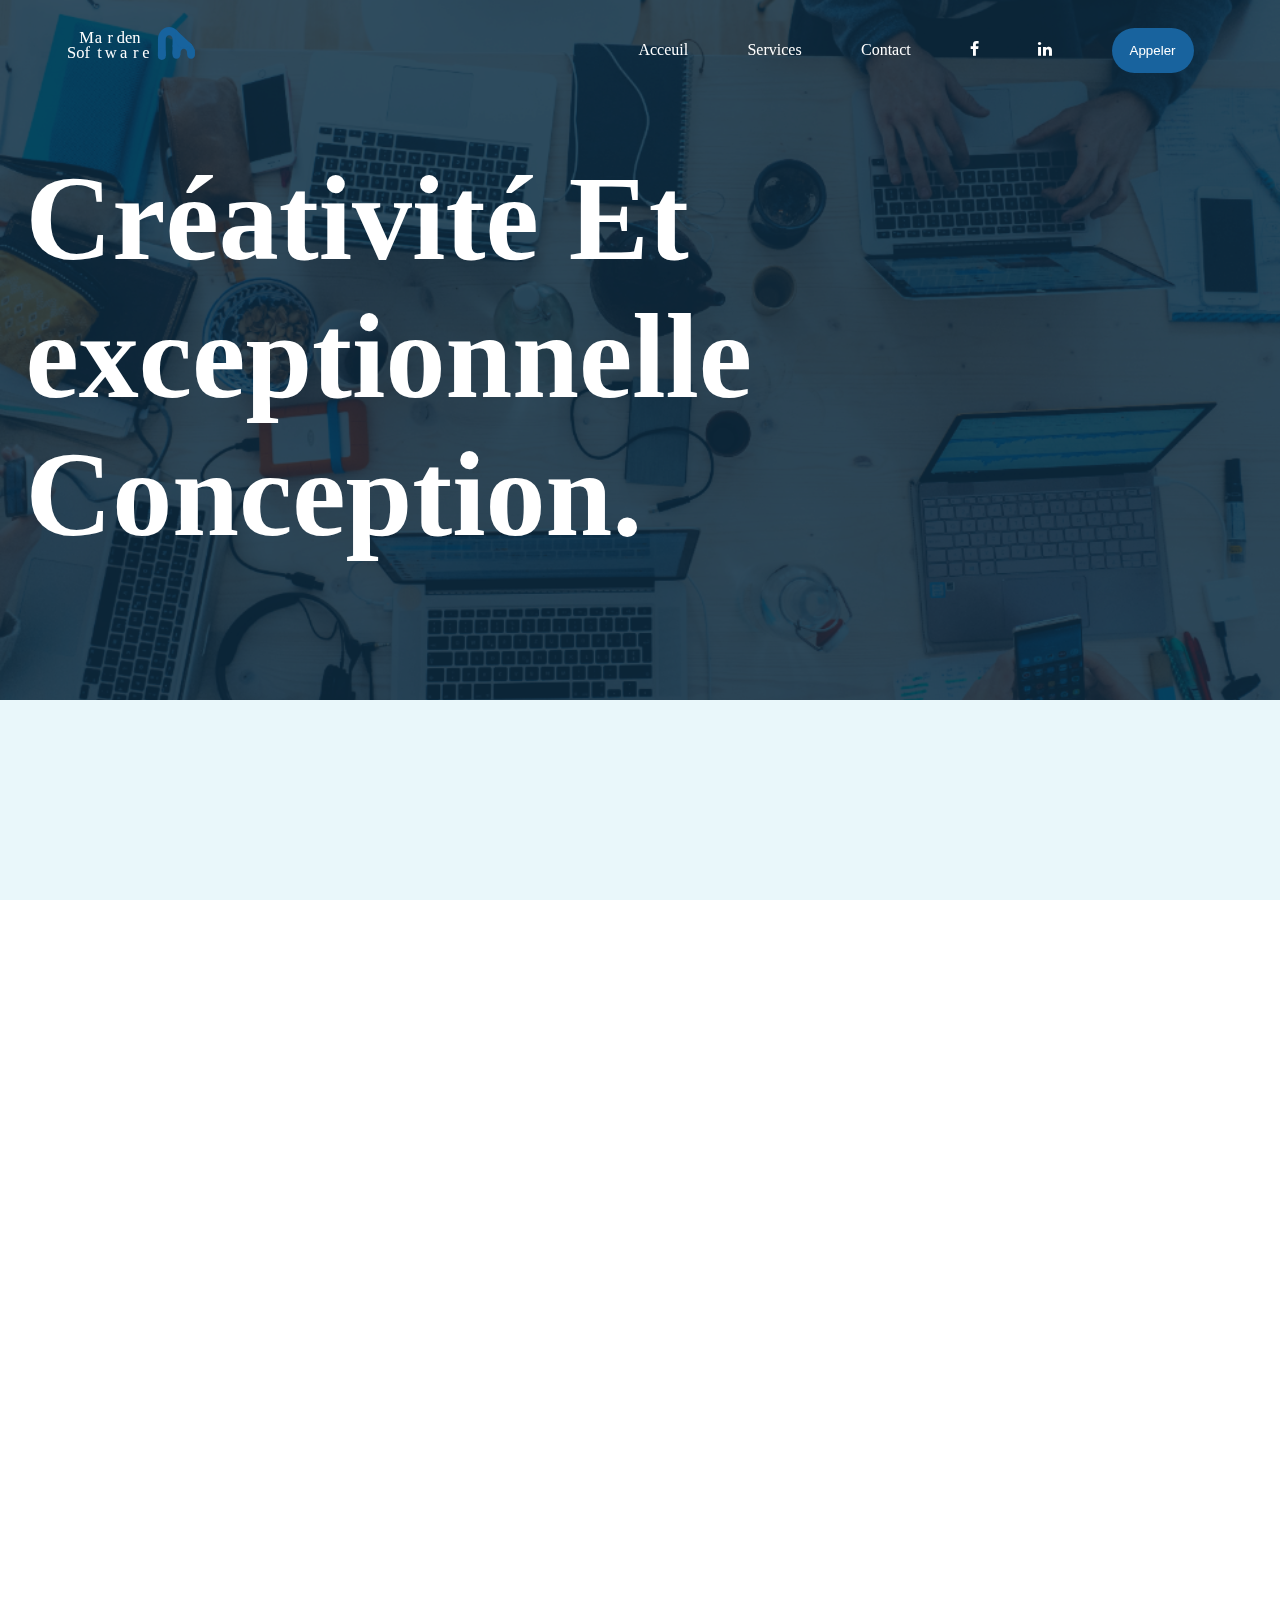
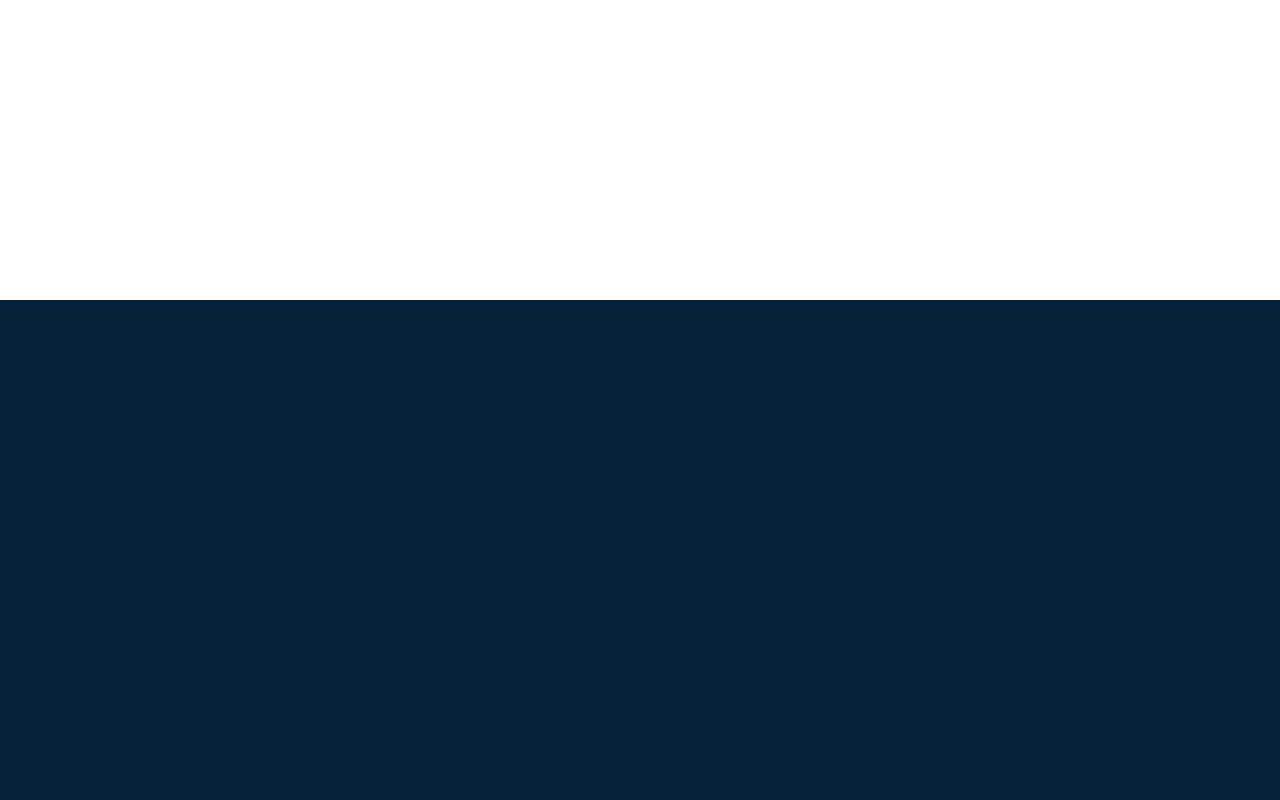
==== indenex.html @ ee51b4bf "Change page" ====
<!DOCTYPE html>
<html lang="en">
<head>
    <meta charset="UTF-8">
    <meta http-equiv="X-UA-Compatible" content="IE=edge">
    <meta name="viewport" content="width=device-width, initial-scale=1.0">
    <title>Marden Software</title>
    <link rel="stylesheet" href="css/style.css">
    <link rel="stylesheet" href="icomoon/style.css">
    <link rel="icon" href="images/MS LOGO_Plan de travail 1.png" type="image/text">
</head>
<body>
    <header class="head1">
        <div class="logoc">
            <img src="images/logo.svg" alt="">
        </div>
        <div class="elem">
            <ul class="elements">
               <li class=""><a class="" href="index.html">Acceuil</a></li>
               <li class=""><a class="" href="#service">Services</a></li>
               <li class=""><a class=""href="#contact">Contact</a></li>
               <li class=""><a class=""href="https://www.facebook.com/mardensoftware/"><i class="icon-facebook"></i></a></li>
               <li class=""><a class=""href="https://www.linkedin.com"><i class="icon-linkedin"></i></a></li>
               <button type="button" class="btn" onclick="modal2()">Appeler</button>
           </ul>
          
        </div>
      
    </header>
    <nav class="navi1">
       <img src="images/back.png" alt="">
       <div class="text1 cool">
           Créativité
           Et exceptionnelle
           Conception.</div>
       
    </nav>
    <div id="modal1">
        <div class="mod1">
            <i class="icon-close2" onclick="modal3()"></i>

        </div>
        <div class="mod2">
            <div class="mod21"> Appelez le +243 975 937 998 Pour plus d'infos.</div>
           
              
        </div>
           
    </div>
    <nav class="navi2" id="service">
        <div class="navi21 reveal">Services</div>
        <div class="navi22">
            <div class="navi221 reveal">
                <img src="images/sited.png" alt="">
                <div class="div1">Création des sites Web sur Mesure.</div>
                <a href="#"><div class="div2">Lire Plus..</div></a>

            </div>
            <div class="navi221 reveal">
                <img src="images/site.png" alt="">
                <div class="div1">Création des applications Android et iOS.</div>
                <a href="#"><div class="div2">Lire Plus..</div></a>
                
            </div>
            <div class="navi221 reveal">
                <img src="images/Poster_Billy.png" alt="">
                <div class="div1">Conception des Affiches, flyers et cartes de visite.</div>
                <a href="#"><div class="div2">Lire Plus..</div></a>
            </div>
            
            
        </div>
        <div class="navi22">
            <div class="navi221 reveal">
                <img src="images/mark.png" alt="">
                <div class="div1">Création des applications Desktop.</div>
                <a href="#"><div class="div2">Lire Plus..</div></a>
            </div>
            <div class="navi221 reveal">
                <img src="images/images (3).png" alt="">
                <div class="div1">Design UI/UX, interface utilisateurs.</div>
                <a href="#"><div class="div2">Lire Plus..</div></a>
                
            </div>
            <div class="navi221 reveal">
                <img src="images/images (7).jpeg" alt="">
                <div class="div1">Marketing Numerique.</div>
                <a href="#"><div class="div2">Lire Plus..</div></a>
            </div>
            
            
        </div>
      
      
      
        
     </nav>
     <nav class="navi3" id="contact">
         <div class="nav31 reveal">Contactez-nous</div>
         <div class="nav32">
             <div class="nav33">
                 <input type="email" placeholder="Mail" class="design1 reveal">
                 <textarea type="text" placeholder="Tapez votre message" class="design2 reveal"></textarea>
             </div>
             <div class="nav33">
            
            <div class="elem2">
                <ul class="elements2 reveal">
                   <li class=""><a class="" href="index.html">Acceuil</a></li>
                   <li class=""><a class="" href="#service">Services</a></li>
                   <li class=""><a class=""href="#contact">Contact</a></li>
                   <li class=""><a class=""href="https://www.facebook.com/mardensoftware/"><i class="icon-facebook"></i></a></li>
                   <li class=""><a class=""href="https://www.linkedin.com"><i class="icon-linkedin"></i></a></li>
                   <li class=""><i class="icon-phone2"></i>  +243 975 937 998</li>
                  
               </ul>
              
            </div>
          
             </div>
         </div>

     </nav>








    <script src="js/scp.js"></script>
    <script src="js/jquery.js"></script>
  
    <script src="js/bootstrap.js"></script>  
</body>
</html>
---- css/style.css ----
body{
    margin: 0;
    padding: 0;
    background-color: rgb(233, 247, 250);

}
input:focus 
{
    outline: none;
}
textarea:focus
{
 outline: none;
}
input::placeholder
{
    font-size: 20px;
    font-family: 'segoe ui';
    color: rgb(100, 98, 98);
}
textarea::placeholder
{
    font-size: 20px;
    font-family: 'segoe ui';
    color: rgb(100, 98, 98);
}
.head1
{
    position: fixed;
    width: 100%;
    height: 100px;
    background-color: transparent;
    z-index: 12;
    top:0;
    transition: all 0.3s;
    
    
  
}
.active
{
   
    position: fixed;
    width: 100%;
    height: 100px;
    background-color: rgb(22, 20, 20) !important;
    z-index: 12;
    top:0;
    transition: all 0.3s;
    
  
   
    
  
}
a{
    text-decoration: none;
    color: white;
    font-family: 'segoe UI';
}
li{
    text-decoration: none;
    list-style: none;
    color: white;
}
.logoc
{
    position: absolute;
    width: 20%;
    height: 100%;
    display: flex;
    justify-content: center;
    align-items: center;
}
.logoc img
{
    width: 50%;
    margin-left: 2%;
}
.elem
{
    position: absolute;
    width: 60%;
    right: 0;
    height: 100%;
    display: flex;
    align-items: center;
    justify-content: space-around;
    
    
}
.elem2
{
   
    width: 100%;
     height: 100%;
    display: flex;
    align-items: center;
  
   
    
    
}
.elements2
{
   
    width: 100%;
    height: 100%;
    display: flex;
    flex-direction: column;
    justify-content: space-between;
    align-items: center;
    font-size: 20px;
    font-weight: 200;
}


.elements
{
    position: absolute;
    width: 80%;
    height: 100px;
    display: flex;
    justify-content: space-around;
    align-items: center;
}

.btn {
    color: #fff;
    background-color: #18639e;
    border: none;
    padding: 15px 18px 15px 18px ;
    border-radius: 50px;
   
  }
  .btn:hover {
    color: #fff;
    background-color: #0b5ed7;
    border-color: #0a58ca;
    cursor: pointer;
  }
.navi1
{
  position: relative;
  z-index: 1;
  width: 100%;
  height: 700px;
  overflow: hidden;
  margin-top: 0;


}
.navi1 img
{
  width: 100%;
 
}
.navi1::before
{
    position: absolute;
    content: "";
    width: 100%;
    height: 100%;
    background-color: #04233a;
    opacity: 0.8;
}
.text1
{
    position: absolute;
    width: 100%;
    left: 2%;
    top: 150px;
    z-index: 10;
    font-size: 120px;
    color: white;
    font-family:'segoe UI';
    font-weight: 700;
   
}


.cool{
    transform: translateY(100px);
    opacity: 0;
}
.loadys
{
    transform: translateY(0);
    opacity: 1;
    transition: all 1s ease;
}

#modal1
{
    position: absolute;
    top:0;
    width: 100%;
    height: 100%;
    z-index: 15;
    background-color: #04233a;
    display: none;
    
}
.mod1
{
    position: relative;
    width: 100%;
    height: 80px;
    display: flex;
    align-items: center;
    flex-direction: row-reverse;
   
}
.mod1 i
{
    font-size: 50px;
    color: white;
    margin-right: 10%;
}
.mod2
{
    position: relative;
    width: 100%;
    height: 500px;
    display: flex;
    align-items: center;
    justify-content: center;
    font-size: 40px;
    font-family: 'segoe UI';
    font-weight: 600;
    color: white;
    flex-direction: column;
    text-align: justify;
    

   
}
.mod22
{
    padding: 10px;
    background-color: white;
    border-radius: 50px;
    display: flex;
    color: #04233a;
    font-size: 20px;
    align-items: center;
}
.navi2
{
  position: relative;
  z-index: 1;
  width: 100%;
  overflow: hidden;
  margin-top: 0;


}
.navi21
{
    position: relative;
    height: 200px;
    width: 100%;
    color: #04233a;
    display: flex;
    align-items: center;
    justify-content: center;
    font-family: 'segoe Ui';
    font-size: 60px;
    font-weight: 700;
    
}
.navi22
{
    position: relative;
    height: 500px;
    width: 100%;
    display: flex;
    align-items: center;
    justify-content: space-around;
    font-family: 'segoe Ui';
    font-size: 60px;
    font-weight: 700;
    background-color: white;
    
}
.navi221
{
    position: relative;
    height: 400px;
    width: 25%;
    display: flex;
    align-items: center;
    justify-content: center;
    font-family: 'segoe Ui';
    font-size: 60px;
    font-weight: 700;
    overflow-y: hidden;
   border-radius: 5px;
}
.navi221 img 
{
    width: 100%;
}
.navi221:before
{
    position: absolute;
    width: 100%;
    height: 100%;
    content: "";
   background: linear-gradient(180deg, rgba(14,14,82,0.1516981792717087) 58%, rgb(0, 0, 0) 100%);

}
.div1
{
    position: absolute;
    font-size: 25px;
    bottom: 10%;
    left: 2%;
    color: white;
}
.div2
{
    position: absolute;
    font-size: 15px;
    bottom: 5%;
    left: 2%;
    color: white;
    font-weight: 400;
    color: #5aa4dd;
}
.navi3
{
  position: relative;
  z-index: 100;
  width: 100%;
  height: 500px;
  overflow: hidden;
  background-color: #04233a;
 




}
.nav31
{
    width: 100%;
    height: 90px;
    font-weight: 700;
    display: flex;
    justify-content: center;
    align-items: center;
    font-size: 50px;
    font-family: 'segoe UI';
    color: white;

}
.nav32
{
    width: 100%;
    height: 400px;
    font-weight: 700;
    display: flex;
    justify-content: space-evenly;
    align-items: center;
    font-size: 50px;
    font-family: 'segoe UI';
    color: white;
   

}
.nav33
{
    width: 45%;
    height: 100%;
     display: flex;
    flex-direction: column;
    align-items: center;
    justify-content: space-around;    
}
.design1
{
    width: 100%;
    height: 50px;
    border-radius: 2px;
    border: none;
    background-color: #f4faff;
    font-size: 20px;
    font-family: 'segoe UI';
    color: rgb(43, 42, 42);
    padding: 5px;
}
.design2
{
    width: 100%;
    height: 270px;
    border-radius: 2px;
    border: none;
    background-color: #f4faff;
    font-size: 20px;
    font-family: 'segoe UI';
    color: rgb(43, 42, 42);
    padding: 5px;
}
.reveal
{
    position: relative;
    transform: translateY(120px);
    opacity: 0;
}
.active2
{
    position: relative;
    transform: translateY(0);
    opacity: 1;
    transition: all 1s ease;
}
---- icomoon/style.css ----
@font-face {
  font-family: 'icomoon';
  src:  url('fonts/icomoon.eot?10si43');
  src:  url('fonts/icomoon.eot?10si43#iefix') format('embedded-opentype'),
    url('fonts/icomoon.ttf?10si43') format('truetype'),
    url('fonts/icomoon.woff?10si43') format('woff'),
    url('fonts/icomoon.svg?10si43#icomoon') format('svg');
  font-weight: normal;
  font-style: normal;
}

[class^="icon-"], [class*=" icon-"] {
  /* use !important to prevent issues with browser extensions that change fonts */
  font-family: 'icomoon' !important;
  speak: none;
  font-style: normal;
  font-weight: normal;
  font-variant: normal;
  text-transform: none;
  line-height: 1;

  /* Better Font Rendering =========== */
  -webkit-font-smoothing: antialiased;
  -moz-osx-font-smoothing: grayscale;
}

.icon-asterisk:before {
  content: "\f069";
}
.icon-plus:before {
  content: "\f067";
}
.icon-question:before {
  content: "\f128";
}
.icon-minus:before {
  content: "\f068";
}
.icon-glass:before {
  content: "\f000";
}
.icon-music:before {
  content: "\f001";
}
.icon-search:before {
  content: "\f002";
}
.icon-envelope-o:before {
  content: "\f003";
}
.icon-heart:before {
  content: "\f004";
}
.icon-star:before {
  content: "\f005";
}
.icon-star-o:before {
  content: "\f006";
}
.icon-user:before {
  content: "\f007";
}
.icon-film:before {
  content: "\f008";
}
.icon-th-large:before {
  content: "\f009";
}
.icon-th:before {
  content: "\f00a";
}
.icon-th-list:before {
  content: "\f00b";
}
.icon-check:before {
  content: "\f00c";
}
.icon-close:before {
  content: "\f00d";
}
.icon-remove:before {
  content: "\f00d";
}
.icon-times:before {
  content: "\f00d";
}
.icon-search-plus:before {
  content: "\f00e";
}
.icon-search-minus:before {
  content: "\f010";
}
.icon-power-off:before {
  content: "\f011";
}
.icon-signal:before {
  content: "\f012";
}
.icon-cog:before {
  content: "\f013";
}
.icon-gear:before {
  content: "\f013";
}
.icon-trash-o:before {
  content: "\f014";
}
.icon-home:before {
  content: "\f015";
}
.icon-file-o:before {
  content: "\f016";
}
.icon-clock-o:before {
  content: "\f017";
}
.icon-road:before {
  content: "\f018";
}
.icon-download:before {
  content: "\f019";
}
.icon-arrow-circle-o-down:before {
  content: "\f01a";
}
.icon-arrow-circle-o-up:before {
  content: "\f01b";
}
.icon-inbox:before {
  content: "\f01c";
}
.icon-play-circle-o:before {
  content: "\f01d";
}
.icon-repeat:before {
  content: "\f01e";
}
.icon-rotate-right:before {
  content: "\f01e";
}
.icon-refresh:before {
  content: "\f021";
}
.icon-list-alt:before {
  content: "\f022";
}
.icon-lock:before {
  content: "\f023";
}
.icon-flag:before {
  content: "\f024";
}
.icon-headphones:before {
  content: "\f025";
}
.icon-volume-off:before {
  content: "\f026";
}
.icon-volume-down:before {
  content: "\f027";
}
.icon-volume-up:before {
  content: "\f028";
}
.icon-qrcode:before {
  content: "\f029";
}
.icon-barcode:before {
  content: "\f02a";
}
.icon-tag:before {
  content: "\f02b";
}
.icon-tags:before {
  content: "\f02c";
}
.icon-book:before {
  content: "\f02d";
}
.icon-bookmark:before {
  content: "\f02e";
}
.icon-print:before {
  content: "\f02f";
}
.icon-camera:before {
  content: "\f030";
}
.icon-font:before {
  content: "\f031";
}
.icon-bold:before {
  content: "\f032";
}
.icon-italic:before {
  content: "\f033";
}
.icon-text-height:before {
  content: "\f034";
}
.icon-text-width:before {
  content: "\f035";
}
.icon-align-left:before {
  content: "\f036";
}
.icon-align-center:before {
  content: "\f037";
}
.icon-align-right:before {
  content: "\f038";
}
.icon-align-justify:before {
  content: "\f039";
}
.icon-list:before {
  content: "\f03a";
}
.icon-dedent:before {
  content: "\f03b";
}
.icon-outdent:before {
  content: "\f03b";
}
.icon-indent:before {
  content: "\f03c";
}
.icon-video-camera:before {
  content: "\f03d";
}
.icon-image:before {
  content: "\f03e";
}
.icon-photo:before {
  content: "\f03e";
}
.icon-picture-o:before {
  content: "\f03e";
}
.icon-pencil:before {
  content: "\f040";
}
.icon-map-marker:before {
  content: "\f041";
}
.icon-adjust:before {
  content: "\f042";
}
.icon-tint:before {
  content: "\f043";
}
.icon-edit:before {
  content: "\f044";
}
.icon-pencil-square-o:before {
  content: "\f044";
}
.icon-share-square-o:before {
  content: "\f045";
}
.icon-check-square-o:before {
  content: "\f046";
}
.icon-arrows:before {
  content: "\f047";
}
.icon-step-backward:before {
  content: "\f048";
}
.icon-fast-backward:before {
  content: "\f049";
}
.icon-backward:before {
  content: "\f04a";
}
.icon-play:before {
  content: "\f04b";
}
.icon-pause:before {
  content: "\f04c";
}
.icon-stop:before {
  content: "\f04d";
}
.icon-forward:before {
  content: "\f04e";
}
.icon-fast-forward:before {
  content: "\f050";
}
.icon-step-forward:before {
  content: "\f051";
}
.icon-eject:before {
  content: "\f052";
}
.icon-chevron-left:before {
  content: "\f053";
}
.icon-chevron-right:before {
  content: "\f054";
}
.icon-plus-circle:before {
  content: "\f055";
}
.icon-minus-circle:before {
  content: "\f056";
}
.icon-times-circle:before {
  content: "\f057";
}
.icon-check-circle:before {
  content: "\f058";
}
.icon-question-circle:before {
  content: "\f059";
}
.icon-info-circle:before {
  content: "\f05a";
}
.icon-crosshairs:before {
  content: "\f05b";
}
.icon-times-circle-o:before {
  content: "\f05c";
}
.icon-check-circle-o:before {
  content: "\f05d";
}
.icon-ban:before {
  content: "\f05e";
}
.icon-arrow-left:before {
  content: "\f060";
}
.icon-arrow-right:before {
  content: "\f061";
}
.icon-arrow-up:before {
  content: "\f062";
}
.icon-arrow-down:before {
  content: "\f063";
}
.icon-mail-forward:before {
  content: "\f064";
}
.icon-share:before {
  content: "\f064";
}
.icon-expand:before {
  content: "\f065";
}
.icon-compress:before {
  content: "\f066";
}
.icon-exclamation-circle:before {
  content: "\f06a";
}
.icon-gift:before {
  content: "\f06b";
}
.icon-leaf:before {
  content: "\f06c";
}
.icon-fire:before {
  content: "\f06d";
}
.icon-eye:before {
  content: "\f06e";
}
.icon-eye-slash:before {
  content: "\f070";
}
.icon-exclamation-triangle:before {
  content: "\f071";
}
.icon-warning:before {
  content: "\f071";
}
.icon-plane:before {
  content: "\f072";
}
.icon-calendar:before {
  content: "\f073";
}
.icon-random:before {
  content: "\f074";
}
.icon-comment:before {
  content: "\f075";
}
.icon-magnet:before {
  content: "\f076";
}
.icon-chevron-up:before {
  content: "\f077";
}
.icon-chevron-down:before {
  content: "\f078";
}
.icon-retweet:before {
  content: "\f079";
}
.icon-shopping-cart:before {
  content: "\f07a";
}
.icon-folder:before {
  content: "\f07b";
}
.icon-folder-open:before {
  content: "\f07c";
}
.icon-arrows-v:before {
  content: "\f07d";
}
.icon-arrows-h:before {
  content: "\f07e";
}
.icon-bar-chart:before {
  content: "\f080";
}
.icon-bar-chart-o:before {
  content: "\f080";
}
.icon-twitter-square:before {
  content: "\f081";
}
.icon-facebook-square:before {
  content: "\f082";
}
.icon-camera-retro:before {
  content: "\f083";
}
.icon-key:before {
  content: "\f084";
}
.icon-cogs:before {
  content: "\f085";
}
.icon-gears:before {
  content: "\f085";
}
.icon-comments:before {
  content: "\f086";
}
.icon-thumbs-o-up:before {
  content: "\f087";
}
.icon-thumbs-o-down:before {
  content: "\f088";
}
.icon-star-half:before {
  content: "\f089";
}
.icon-heart-o:before {
  content: "\f08a";
}
.icon-sign-out:before {
  content: "\f08b";
}
.icon-linkedin-square:before {
  content: "\f08c";
}
.icon-thumb-tack:before {
  content: "\f08d";
}
.icon-external-link:before {
  content: "\f08e";
}
.icon-sign-in:before {
  content: "\f090";
}
.icon-trophy:before {
  content: "\f091";
}
.icon-github-square:before {
  content: "\f092";
}
.icon-upload:before {
  content: "\f093";
}
.icon-lemon-o:before {
  content: "\f094";
}
.icon-phone:before {
  content: "\f095";
}
.icon-square-o:before {
  content: "\f096";
}
.icon-bookmark-o:before {
  content: "\f097";
}
.icon-phone-square:before {
  content: "\f098";
}
.icon-twitter:before {
  content: "\f099";
}
.icon-facebook:before {
  content: "\f09a";
}
.icon-facebook-f:before {
  content: "\f09a";
}
.icon-github:before {
  content: "\f09b";
}
.icon-unlock:before {
  content: "\f09c";
}
.icon-credit-card:before {
  content: "\f09d";
}
.icon-feed:before {
  content: "\f09e";
}
.icon-rss:before {
  content: "\f09e";
}
.icon-hdd-o:before {
  content: "\f0a0";
}
.icon-bullhorn:before {
  content: "\f0a1";
}
.icon-bell-o:before {
  content: "\f0a2";
}
.icon-certificate:before {
  content: "\f0a3";
}
.icon-hand-o-right:before {
  content: "\f0a4";
}
.icon-hand-o-left:before {
  content: "\f0a5";
}
.icon-hand-o-up:before {
  content: "\f0a6";
}
.icon-hand-o-down:before {
  content: "\f0a7";
}
.icon-arrow-circle-left:before {
  content: "\f0a8";
}
.icon-arrow-circle-right:before {
  content: "\f0a9";
}
.icon-arrow-circle-up:before {
  content: "\f0aa";
}
.icon-arrow-circle-down:before {
  content: "\f0ab";
}
.icon-globe:before {
  content: "\f0ac";
}
.icon-wrench:before {
  content: "\f0ad";
}
.icon-tasks:before {
  content: "\f0ae";
}
.icon-filter:before {
  content: "\f0b0";
}
.icon-briefcase:before {
  content: "\f0b1";
}
.icon-arrows-alt:before {
  content: "\f0b2";
}
.icon-group:before {
  content: "\f0c0";
}
.icon-users:before {
  content: "\f0c0";
}
.icon-chain:before {
  content: "\f0c1";
}
.icon-link:before {
  content: "\f0c1";
}
.icon-cloud:before {
  content: "\f0c2";
}
.icon-flask:before {
  content: "\f0c3";
}
.icon-cut:before {
  content: "\f0c4";
}
.icon-scissors:before {
  content: "\f0c4";
}
.icon-copy:before {
  content: "\f0c5";
}
.icon-files-o:before {
  content: "\f0c5";
}
.icon-paperclip:before {
  content: "\f0c6";
}
.icon-floppy-o:before {
  content: "\f0c7";
}
.icon-save:before {
  content: "\f0c7";
}
.icon-square:before {
  content: "\f0c8";
}
.icon-bars:before {
  content: "\f0c9";
}
.icon-navicon:before {
  content: "\f0c9";
}
.icon-reorder:before {
  content: "\f0c9";
}
.icon-list-ul:before {
  content: "\f0ca";
}
.icon-list-ol:before {
  content: "\f0cb";
}
.icon-strikethrough:before {
  content: "\f0cc";
}
.icon-underline:before {
  content: "\f0cd";
}
.icon-table:before {
  content: "\f0ce";
}
.icon-magic:before {
  content: "\f0d0";
}
.icon-truck:before {
  content: "\f0d1";
}
.icon-pinterest:before {
  content: "\f0d2";
}
.icon-pinterest-square:before {
  content: "\f0d3";
}
.icon-google-plus-square:before {
  content: "\f0d4";
}
.icon-google-plus:before {
  content: "\f0d5";
}
.icon-money:before {
  content: "\f0d6";
}
.icon-caret-down:before {
  content: "\f0d7";
}
.icon-caret-up:before {
  content: "\f0d8";
}
.icon-caret-left:before {
  content: "\f0d9";
}
.icon-caret-right:before {
  content: "\f0da";
}
.icon-columns:before {
  content: "\f0db";
}
.icon-sort:before {
  content: "\f0dc";
}
.icon-unsorted:before {
  content: "\f0dc";
}
.icon-sort-desc:before {
  content: "\f0dd";
}
.icon-sort-down:before {
  content: "\f0dd";
}
.icon-sort-asc:before {
  content: "\f0de";
}
.icon-sort-up:before {
  content: "\f0de";
}
.icon-envelope:before {
  content: "\f0e0";
}
.icon-linkedin:before {
  content: "\f0e1";
}
.icon-rotate-left:before {
  content: "\f0e2";
}
.icon-undo:before {
  content: "\f0e2";
}
.icon-gavel:before {
  content: "\f0e3";
}
.icon-legal:before {
  content: "\f0e3";
}
.icon-dashboard:before {
  content: "\f0e4";
}
.icon-tachometer:before {
  content: "\f0e4";
}
.icon-comment-o:before {
  content: "\f0e5";
}
.icon-comments-o:before {
  content: "\f0e6";
}
.icon-bolt:before {
  content: "\f0e7";
}
.icon-flash:before {
  content: "\f0e7";
}
.icon-sitemap:before {
  content: "\f0e8";
}
.icon-umbrella:before {
  content: "\f0e9";
}
.icon-clipboard:before {
  content: "\f0ea";
}
.icon-paste:before {
  content: "\f0ea";
}
.icon-lightbulb-o:before {
  content: "\f0eb";
}
.icon-exchange:before {
  content: "\f0ec";
}
.icon-cloud-download:before {
  content: "\f0ed";
}
.icon-cloud-upload:before {
  content: "\f0ee";
}
.icon-user-md:before {
  content: "\f0f0";
}
.icon-stethoscope:before {
  content: "\f0f1";
}
.icon-suitcase:before {
  content: "\f0f2";
}
.icon-bell:before {
  content: "\f0f3";
}
.icon-coffee:before {
  content: "\f0f4";
}
.icon-cutlery:before {
  content: "\f0f5";
}
.icon-file-text-o:before {
  content: "\f0f6";
}
.icon-building-o:before {
  content: "\f0f7";
}
.icon-hospital-o:before {
  content: "\f0f8";
}
.icon-ambulance:before {
  content: "\f0f9";
}
.icon-medkit:before {
  content: "\f0fa";
}
.icon-fighter-jet:before {
  content: "\f0fb";
}
.icon-beer:before {
  content: "\f0fc";
}
.icon-h-square:before {
  content: "\f0fd";
}
.icon-plus-square:before {
  content: "\f0fe";
}
.icon-angle-double-left:before {
  content: "\f100";
}
.icon-angle-double-right:before {
  content: "\f101";
}
.icon-angle-double-up:before {
  content: "\f102";
}
.icon-angle-double-down:before {
  content: "\f103";
}
.icon-angle-left:before {
  content: "\f104";
}
.icon-angle-right:before {
  content: "\f105";
}
.icon-angle-up:before {
  content: "\f106";
}
.icon-angle-down:before {
  content: "\f107";
}
.icon-desktop:before {
  content: "\f108";
}
.icon-laptop:before {
  content: "\f109";
}
.icon-tablet:before {
  content: "\f10a";
}
.icon-mobile:before {
  content: "\f10b";
}
.icon-mobile-phone:before {
  content: "\f10b";
}
.icon-circle-o:before {
  content: "\f10c";
}
.icon-quote-left:before {
  content: "\f10d";
}
.icon-quote-right:before {
  content: "\f10e";
}
.icon-spinner:before {
  content: "\f110";
}
.icon-circle:before {
  content: "\f111";
}
.icon-mail-reply:before {
  content: "\f112";
}
.icon-reply:before {
  content: "\f112";
}
.icon-github-alt:before {
  content: "\f113";
}
.icon-folder-o:before {
  content: "\f114";
}
.icon-folder-open-o:before {
  content: "\f115";
}
.icon-smile-o:before {
  content: "\f118";
}
.icon-frown-o:before {
  content: "\f119";
}
.icon-meh-o:before {
  content: "\f11a";
}
.icon-gamepad:before {
  content: "\f11b";
}
.icon-keyboard-o:before {
  content: "\f11c";
}
.icon-flag-o:before {
  content: "\f11d";
}
.icon-flag-checkered:before {
  content: "\f11e";
}
.icon-terminal:before {
  content: "\f120";
}
.icon-code:before {
  content: "\f121";
}
.icon-mail-reply-all:before {
  content: "\f122";
}
.icon-reply-all:before {
  content: "\f122";
}
.icon-star-half-empty:before {
  content: "\f123";
}
.icon-star-half-full:before {
  content: "\f123";
}
.icon-star-half-o:before {
  content: "\f123";
}
.icon-location-arrow:before {
  content: "\f124";
}
.icon-crop:before {
  content: "\f125";
}
.icon-code-fork:before {
  content: "\f126";
}
.icon-chain-broken:before {
  content: "\f127";
}
.icon-unlink:before {
  content: "\f127";
}
.icon-info:before {
  content: "\f129";
}
.icon-exclamation:before {
  content: "\f12a";
}
.icon-superscript:before {
  content: "\f12b";
}
.icon-subscript:before {
  content: "\f12c";
}
.icon-eraser:before {
  content: "\f12d";
}
.icon-puzzle-piece:before {
  content: "\f12e";
}
.icon-microphone:before {
  content: "\f130";
}
.icon-microphone-slash:before {
  content: "\f131";
}
.icon-shield:before {
  content: "\f132";
}
.icon-calendar-o:before {
  content: "\f133";
}
.icon-fire-extinguisher:before {
  content: "\f134";
}
.icon-rocket:before {
  content: "\f135";
}
.icon-maxcdn:before {
  content: "\f136";
}
.icon-chevron-circle-left:before {
  content: "\f137";
}
.icon-chevron-circle-right:before {
  content: "\f138";
}
.icon-chevron-circle-up:before {
  content: "\f139";
}
.icon-chevron-circle-down:before {
  content: "\f13a";
}
.icon-html5:before {
  content: "\f13b";
}
.icon-css3:before {
  content: "\f13c";
}
.icon-anchor:before {
  content: "\f13d";
}
.icon-unlock-alt:before {
  content: "\f13e";
}
.icon-bullseye:before {
  content: "\f140";
}
.icon-ellipsis-h:before {
  content: "\f141";
}
.icon-ellipsis-v:before {
  content: "\f142";
}
.icon-rss-square:before {
  content: "\f143";
}
.icon-play-circle:before {
  content: "\f144";
}
.icon-ticket:before {
  content: "\f145";
}
.icon-minus-square:before {
  content: "\f146";
}
.icon-minus-square-o:before {
  content: "\f147";
}
.icon-level-up:before {
  content: "\f148";
}
.icon-level-down:before {
  content: "\f149";
}
.icon-check-square:before {
  content: "\f14a";
}
.icon-pencil-square:before {
  content: "\f14b";
}
.icon-external-link-square:before {
  content: "\f14c";
}
.icon-share-square:before {
  content: "\f14d";
}
.icon-compass:before {
  content: "\f14e";
}
.icon-caret-square-o-down:before {
  content: "\f150";
}
.icon-toggle-down:before {
  content: "\f150";
}
.icon-caret-square-o-up:before {
  content: "\f151";
}
.icon-toggle-up:before {
  content: "\f151";
}
.icon-caret-square-o-right:before {
  content: "\f152";
}
.icon-toggle-right:before {
  content: "\f152";
}
.icon-eur:before {
  content: "\f153";
}
.icon-euro:before {
  content: "\f153";
}
.icon-gbp:before {
  content: "\f154";
}
.icon-dollar:before {
  content: "\f155";
}
.icon-usd:before {
  content: "\f155";
}
.icon-inr:before {
  content: "\f156";
}
.icon-rupee:before {
  content: "\f156";
}
.icon-cny:before {
  content: "\f157";
}
.icon-jpy:before {
  content: "\f157";
}
.icon-rmb:before {
  content: "\f157";
}
.icon-yen:before {
  content: "\f157";
}
.icon-rouble:before {
  content: "\f158";
}
.icon-rub:before {
  content: "\f158";
}
.icon-ruble:before {
  content: "\f158";
}
.icon-krw:before {
  content: "\f159";
}
.icon-won:before {
  content: "\f159";
}
.icon-bitcoin:before {
  content: "\f15a";
}
.icon-btc:before {
  content: "\f15a";
}
.icon-file:before {
  content: "\f15b";
}
.icon-file-text:before {
  content: "\f15c";
}
.icon-sort-alpha-asc:before {
  content: "\f15d";
}
.icon-sort-alpha-desc:before {
  content: "\f15e";
}
.icon-sort-amount-asc:before {
  content: "\f160";
}
.icon-sort-amount-desc:before {
  content: "\f161";
}
.icon-sort-numeric-asc:before {
  content: "\f162";
}
.icon-sort-numeric-desc:before {
  content: "\f163";
}
.icon-thumbs-up:before {
  content: "\f164";
}
.icon-thumbs-down:before {
  content: "\f165";
}
.icon-youtube-square:before {
  content: "\f166";
}
.icon-youtube:before {
  content: "\f167";
}
.icon-xing:before {
  content: "\f168";
}
.icon-xing-square:before {
  content: "\f169";
}
.icon-youtube-play:before {
  content: "\f16a";
}
.icon-dropbox:before {
  content: "\f16b";
}
.icon-stack-overflow:before {
  content: "\f16c";
}
.icon-instagram:before {
  content: "\f16d";
}
.icon-flickr:before {
  content: "\f16e";
}
.icon-adn:before {
  content: "\f170";
}
.icon-bitbucket:before {
  content: "\f171";
}
.icon-bitbucket-square:before {
  content: "\f172";
}
.icon-tumblr:before {
  content: "\f173";
}
.icon-tumblr-square:before {
  content: "\f174";
}
.icon-long-arrow-down:before {
  content: "\f175";
}
.icon-long-arrow-up:before {
  content: "\f176";
}
.icon-long-arrow-left:before {
  content: "\f177";
}
.icon-long-arrow-right:before {
  content: "\f178";
}
.icon-apple:before {
  content: "\f179";
}
.icon-windows:before {
  content: "\f17a";
}
.icon-android:before {
  content: "\f17b";
}
.icon-linux:before {
  content: "\f17c";
}
.icon-dribbble:before {
  content: "\f17d";
}
.icon-skype:before {
  content: "\f17e";
}
.icon-foursquare:before {
  content: "\f180";
}
.icon-trello:before {
  content: "\f181";
}
.icon-female:before {
  content: "\f182";
}
.icon-male:before {
  content: "\f183";
}
.icon-gittip:before {
  content: "\f184";
}
.icon-gratipay:before {
  content: "\f184";
}
.icon-sun-o:before {
  content: "\f185";
}
.icon-moon-o:before {
  content: "\f186";
}
.icon-archive:before {
  content: "\f187";
}
.icon-bug:before {
  content: "\f188";
}
.icon-vk:before {
  content: "\f189";
}
.icon-weibo:before {
  content: "\f18a";
}
.icon-renren:before {
  content: "\f18b";
}
.icon-pagelines:before {
  content: "\f18c";
}
.icon-stack-exchange:before {
  content: "\f18d";
}
.icon-arrow-circle-o-right:before {
  content: "\f18e";
}
.icon-arrow-circle-o-left:before {
  content: "\f190";
}
.icon-caret-square-o-left:before {
  content: "\f191";
}
.icon-toggle-left:before {
  content: "\f191";
}
.icon-dot-circle-o:before {
  content: "\f192";
}
.icon-wheelchair:before {
  content: "\f193";
}
.icon-vimeo-square:before {
  content: "\f194";
}
.icon-try:before {
  content: "\f195";
}
.icon-turkish-lira:before {
  content: "\f195";
}
.icon-plus-square-o:before {
  content: "\f196";
}
.icon-space-shuttle:before {
  content: "\f197";
}
.icon-slack:before {
  content: "\f198";
}
.icon-envelope-square:before {
  content: "\f199";
}
.icon-wordpress:before {
  content: "\f19a";
}
.icon-openid:before {
  content: "\f19b";
}
.icon-bank:before {
  content: "\f19c";
}
.icon-institution:before {
  content: "\f19c";
}
.icon-university:before {
  content: "\f19c";
}
.icon-graduation-cap:before {
  content: "\f19d";
}
.icon-mortar-board:before {
  content: "\f19d";
}
.icon-yahoo:before {
  content: "\f19e";
}
.icon-google:before {
  content: "\f1a0";
}
.icon-reddit:before {
  content: "\f1a1";
}
.icon-reddit-square:before {
  content: "\f1a2";
}
.icon-stumbleupon-circle:before {
  content: "\f1a3";
}
.icon-stumbleupon:before {
  content: "\f1a4";
}
.icon-delicious:before {
  content: "\f1a5";
}
.icon-digg:before {
  content: "\f1a6";
}
.icon-pied-piper-pp:before {
  content: "\f1a7";
}
.icon-pied-piper-alt:before {
  content: "\f1a8";
}
.icon-drupal:before {
  content: "\f1a9";
}
.icon-joomla:before {
  content: "\f1aa";
}
.icon-language:before {
  content: "\f1ab";
}
.icon-fax:before {
  content: "\f1ac";
}
.icon-building:before {
  content: "\f1ad";
}
.icon-child:before {
  content: "\f1ae";
}
.icon-paw:before {
  content: "\f1b0";
}
.icon-spoon:before {
  content: "\f1b1";
}
.icon-cube:before {
  content: "\f1b2";
}
.icon-cubes:before {
  content: "\f1b3";
}
.icon-behance:before {
  content: "\f1b4";
}
.icon-behance-square:before {
  content: "\f1b5";
}
.icon-steam:before {
  content: "\f1b6";
}
.icon-steam-square:before {
  content: "\f1b7";
}
.icon-recycle:before {
  content: "\f1b8";
}
.icon-automobile:before {
  content: "\f1b9";
}
.icon-car:before {
  content: "\f1b9";
}
.icon-cab:before {
  content: "\f1ba";
}
.icon-taxi:before {
  content: "\f1ba";
}
.icon-tree:before {
  content: "\f1bb";
}
.icon-spotify:before {
  content: "\f1bc";
}
.icon-deviantart:before {
  content: "\f1bd";
}
.icon-soundcloud:before {
  content: "\f1be";
}
.icon-database:before {
  content: "\f1c0";
}
.icon-file-pdf-o:before {
  content: "\f1c1";
}
.icon-file-word-o:before {
  content: "\f1c2";
}
.icon-file-excel-o:before {
  content: "\f1c3";
}
.icon-file-powerpoint-o:before {
  content: "\f1c4";
}
.icon-file-image-o:before {
  content: "\f1c5";
}
.icon-file-photo-o:before {
  content: "\f1c5";
}
.icon-file-picture-o:before {
  content: "\f1c5";
}
.icon-file-archive-o:before {
  content: "\f1c6";
}
.icon-file-zip-o:before {
  content: "\f1c6";
}
.icon-file-audio-o:before {
  content: "\f1c7";
}
.icon-file-sound-o:before {
  content: "\f1c7";
}
.icon-file-movie-o:before {
  content: "\f1c8";
}
.icon-file-video-o:before {
  content: "\f1c8";
}
.icon-file-code-o:before {
  content: "\f1c9";
}
.icon-vine:before {
  content: "\f1ca";
}
.icon-codepen:before {
  content: "\f1cb";
}
.icon-jsfiddle:before {
  content: "\f1cc";
}
.icon-life-bouy:before {
  content: "\f1cd";
}
.icon-life-buoy:before {
  content: "\f1cd";
}
.icon-life-ring:before {
  content: "\f1cd";
}
.icon-life-saver:before {
  content: "\f1cd";
}
.icon-support:before {
  content: "\f1cd";
}
.icon-circle-o-notch:before {
  content: "\f1ce";
}
.icon-ra:before {
  content: "\f1d0";
}
.icon-rebel:before {
  content: "\f1d0";
}
.icon-resistance:before {
  content: "\f1d0";
}
.icon-empire:before {
  content: "\f1d1";
}
.icon-ge:before {
  content: "\f1d1";
}
.icon-git-square:before {
  content: "\f1d2";
}
.icon-git:before {
  content: "\f1d3";
}
.icon-hacker-news:before {
  content: "\f1d4";
}
.icon-y-combinator-square:before {
  content: "\f1d4";
}
.icon-yc-square:before {
  content: "\f1d4";
}
.icon-tencent-weibo:before {
  content: "\f1d5";
}
.icon-qq:before {
  content: "\f1d6";
}
.icon-wechat:before {
  content: "\f1d7";
}
.icon-weixin:before {
  content: "\f1d7";
}
.icon-paper-plane:before {
  content: "\f1d8";
}
.icon-send:before {
  content: "\f1d8";
}
.icon-paper-plane-o:before {
  content: "\f1d9";
}
.icon-send-o:before {
  content: "\f1d9";
}
.icon-history:before {
  content: "\f1da";
}
.icon-circle-thin:before {
  content: "\f1db";
}
.icon-header:before {
  content: "\f1dc";
}
.icon-paragraph:before {
  content: "\f1dd";
}
.icon-sliders:before {
  content: "\f1de";
}
.icon-share-alt:before {
  content: "\f1e0";
}
.icon-share-alt-square:before {
  content: "\f1e1";
}
.icon-bomb:before {
  content: "\f1e2";
}
.icon-futbol-o:before {
  content: "\f1e3";
}
.icon-soccer-ball-o:before {
  content: "\f1e3";
}
.icon-tty:before {
  content: "\f1e4";
}
.icon-binoculars:before {
  content: "\f1e5";
}
.icon-plug:before {
  content: "\f1e6";
}
.icon-slideshare:before {
  content: "\f1e7";
}
.icon-twitch:before {
  content: "\f1e8";
}
.icon-yelp:before {
  content: "\f1e9";
}
.icon-newspaper-o:before {
  content: "\f1ea";
}
.icon-wifi:before {
  content: "\f1eb";
}
.icon-calculator:before {
  content: "\f1ec";
}
.icon-paypal:before {
  content: "\f1ed";
}
.icon-google-wallet:before {
  content: "\f1ee";
}
.icon-cc-visa:before {
  content: "\f1f0";
}
.icon-cc-mastercard:before {
  content: "\f1f1";
}
.icon-cc-discover:before {
  content: "\f1f2";
}
.icon-cc-amex:before {
  content: "\f1f3";
}
.icon-cc-paypal:before {
  content: "\f1f4";
}
.icon-cc-stripe:before {
  content: "\f1f5";
}
.icon-bell-slash:before {
  content: "\f1f6";
}
.icon-bell-slash-o:before {
  content: "\f1f7";
}
.icon-trash:before {
  content: "\f1f8";
}
.icon-copyright:before {
  content: "\f1f9";
}
.icon-at:before {
  content: "\f1fa";
}
.icon-eyedropper:before {
  content: "\f1fb";
}
.icon-paint-brush:before {
  content: "\f1fc";
}
.icon-birthday-cake:before {
  content: "\f1fd";
}
.icon-area-chart:before {
  content: "\f1fe";
}
.icon-pie-chart:before {
  content: "\f200";
}
.icon-line-chart:before {
  content: "\f201";
}
.icon-lastfm:before {
  content: "\f202";
}
.icon-lastfm-square:before {
  content: "\f203";
}
.icon-toggle-off:before {
  content: "\f204";
}
.icon-toggle-on:before {
  content: "\f205";
}
.icon-bicycle:before {
  content: "\f206";
}
.icon-bus:before {
  content: "\f207";
}
.icon-ioxhost:before {
  content: "\f208";
}
.icon-angellist:before {
  content: "\f209";
}
.icon-cc:before {
  content: "\f20a";
}
.icon-ils:before {
  content: "\f20b";
}
.icon-shekel:before {
  content: "\f20b";
}
.icon-sheqel:before {
  content: "\f20b";
}
.icon-meanpath:before {
  content: "\f20c";
}
.icon-buysellads:before {
  content: "\f20d";
}
.icon-connectdevelop:before {
  content: "\f20e";
}
.icon-dashcube:before {
  content: "\f210";
}
.icon-forumbee:before {
  content: "\f211";
}
.icon-leanpub:before {
  content: "\f212";
}
.icon-sellsy:before {
  content: "\f213";
}
.icon-shirtsinbulk:before {
  content: "\f214";
}
.icon-simplybuilt:before {
  content: "\f215";
}
.icon-skyatlas:before {
  content: "\f216";
}
.icon-cart-plus:before {
  content: "\f217";
}
.icon-cart-arrow-down:before {
  content: "\f218";
}
.icon-diamond:before {
  content: "\f219";
}
.icon-ship:before {
  content: "\f21a";
}
.icon-user-secret:before {
  content: "\f21b";
}
.icon-motorcycle:before {
  content: "\f21c";
}
.icon-street-view:before {
  content: "\f21d";
}
.icon-heartbeat:before {
  content: "\f21e";
}
.icon-venus:before {
  content: "\f221";
}
.icon-mars:before {
  content: "\f222";
}
.icon-mercury:before {
  content: "\f223";
}
.icon-intersex:before {
  content: "\f224";
}
.icon-transgender:before {
  content: "\f224";
}
.icon-transgender-alt:before {
  content: "\f225";
}
.icon-venus-double:before {
  content: "\f226";
}
.icon-mars-double:before {
  content: "\f227";
}
.icon-venus-mars:before {
  content: "\f228";
}
.icon-mars-stroke:before {
  content: "\f229";
}
.icon-mars-stroke-v:before {
  content: "\f22a";
}
.icon-mars-stroke-h:before {
  content: "\f22b";
}
.icon-neuter:before {
  content: "\f22c";
}
.icon-genderless:before {
  content: "\f22d";
}
.icon-facebook-official:before {
  content: "\f230";
}
.icon-pinterest-p:before {
  content: "\f231";
}
.icon-whatsapp:before {
  content: "\f232";
}
.icon-server:before {
  content: "\f233";
}
.icon-user-plus:before {
  content: "\f234";
}
.icon-user-times:before {
  content: "\f235";
}
.icon-bed:before {
  content: "\f236";
}
.icon-hotel:before {
  content: "\f236";
}
.icon-viacoin:before {
  content: "\f237";
}
.icon-train:before {
  content: "\f238";
}
.icon-subway:before {
  content: "\f239";
}
.icon-medium:before {
  content: "\f23a";
}
.icon-y-combinator:before {
  content: "\f23b";
}
.icon-yc:before {
  content: "\f23b";
}
.icon-optin-monster:before {
  content: "\f23c";
}
.icon-opencart:before {
  content: "\f23d";
}
.icon-expeditedssl:before {
  content: "\f23e";
}
.icon-battery:before {
  content: "\f240";
}
.icon-battery-4:before {
  content: "\f240";
}
.icon-battery-full:before {
  content: "\f240";
}
.icon-battery-3:before {
  content: "\f241";
}
.icon-battery-three-quarters:before {
  content: "\f241";
}
.icon-battery-2:before {
  content: "\f242";
}
.icon-battery-half:before {
  content: "\f242";
}
.icon-battery-1:before {
  content: "\f243";
}
.icon-battery-quarter:before {
  content: "\f243";
}
.icon-battery-0:before {
  content: "\f244";
}
.icon-battery-empty:before {
  content: "\f244";
}
.icon-mouse-pointer:before {
  content: "\f245";
}
.icon-i-cursor:before {
  content: "\f246";
}
.icon-object-group:before {
  content: "\f247";
}
.icon-object-ungroup:before {
  content: "\f248";
}
.icon-sticky-note:before {
  content: "\f249";
}
.icon-sticky-note-o:before {
  content: "\f24a";
}
.icon-cc-jcb:before {
  content: "\f24b";
}
.icon-cc-diners-club:before {
  content: "\f24c";
}
.icon-clone:before {
  content: "\f24d";
}
.icon-balance-scale:before {
  content: "\f24e";
}
.icon-hourglass-o:before {
  content: "\f250";
}
.icon-hourglass-1:before {
  content: "\f251";
}
.icon-hourglass-start:before {
  content: "\f251";
}
.icon-hourglass-2:before {
  content: "\f252";
}
.icon-hourglass-half:before {
  content: "\f252";
}
.icon-hourglass-3:before {
  content: "\f253";
}
.icon-hourglass-end:before {
  content: "\f253";
}
.icon-hourglass:before {
  content: "\f254";
}
.icon-hand-grab-o:before {
  content: "\f255";
}
.icon-hand-rock-o:before {
  content: "\f255";
}
.icon-hand-paper-o:before {
  content: "\f256";
}
.icon-hand-stop-o:before {
  content: "\f256";
}
.icon-hand-scissors-o:before {
  content: "\f257";
}
.icon-hand-lizard-o:before {
  content: "\f258";
}
.icon-hand-spock-o:before {
  content: "\f259";
}
.icon-hand-pointer-o:before {
  content: "\f25a";
}
.icon-hand-peace-o:before {
  content: "\f25b";
}
.icon-trademark:before {
  content: "\f25c";
}
.icon-registered:before {
  content: "\f25d";
}
.icon-creative-commons:before {
  content: "\f25e";
}
.icon-gg:before {
  content: "\f260";
}
.icon-gg-circle:before {
  content: "\f261";
}
.icon-tripadvisor:before {
  content: "\f262";
}
.icon-odnoklassniki:before {
  content: "\f263";
}
.icon-odnoklassniki-square:before {
  content: "\f264";
}
.icon-get-pocket:before {
  content: "\f265";
}
.icon-wikipedia-w:before {
  content: "\f266";
}
.icon-safari:before {
  content: "\f267";
}
.icon-chrome:before {
  content: "\f268";
}
.icon-firefox:before {
  content: "\f269";
}
.icon-opera:before {
  content: "\f26a";
}
.icon-internet-explorer:before {
  content: "\f26b";
}
.icon-television:before {
  content: "\f26c";
}
.icon-tv:before {
  content: "\f26c";
}
.icon-contao:before {
  content: "\f26d";
}
.icon-500px:before {
  content: "\f26e";
}
.icon-amazon:before {
  content: "\f270";
}
.icon-calendar-plus-o:before {
  content: "\f271";
}
.icon-calendar-minus-o:before {
  content: "\f272";
}
.icon-calendar-times-o:before {
  content: "\f273";
}
.icon-calendar-check-o:before {
  content: "\f274";
}
.icon-industry:before {
  content: "\f275";
}
.icon-map-pin:before {
  content: "\f276";
}
.icon-map-signs:before {
  content: "\f277";
}
.icon-map-o:before {
  content: "\f278";
}
.icon-map:before {
  content: "\f279";
}
.icon-commenting:before {
  content: "\f27a";
}
.icon-commenting-o:before {
  content: "\f27b";
}
.icon-houzz:before {
  content: "\f27c";
}
.icon-vimeo:before {
  content: "\f27d";
}
.icon-black-tie:before {
  content: "\f27e";
}
.icon-fonticons:before {
  content: "\f280";
}
.icon-reddit-alien:before {
  content: "\f281";
}
.icon-edge:before {
  content: "\f282";
}
.icon-credit-card-alt:before {
  content: "\f283";
}
.icon-codiepie:before {
  content: "\f284";
}
.icon-modx:before {
  content: "\f285";
}
.icon-fort-awesome:before {
  content: "\f286";
}
.icon-usb:before {
  content: "\f287";
}
.icon-product-hunt:before {
  content: "\f288";
}
.icon-mixcloud:before {
  content: "\f289";
}
.icon-scribd:before {
  content: "\f28a";
}
.icon-pause-circle:before {
  content: "\f28b";
}
.icon-pause-circle-o:before {
  content: "\f28c";
}
.icon-stop-circle:before {
  content: "\f28d";
}
.icon-stop-circle-o:before {
  content: "\f28e";
}
.icon-shopping-bag:before {
  content: "\f290";
}
.icon-shopping-basket:before {
  content: "\f291";
}
.icon-hashtag:before {
  content: "\f292";
}
.icon-bluetooth:before {
  content: "\f293";
}
.icon-bluetooth-b:before {
  content: "\f294";
}
.icon-percent:before {
  content: "\f295";
}
.icon-gitlab:before {
  content: "\f296";
}
.icon-wpbeginner:before {
  content: "\f297";
}
.icon-wpforms:before {
  content: "\f298";
}
.icon-envira:before {
  content: "\f299";
}
.icon-universal-access:before {
  content: "\f29a";
}
.icon-wheelchair-alt:before {
  content: "\f29b";
}
.icon-question-circle-o:before {
  content: "\f29c";
}
.icon-blind:before {
  content: "\f29d";
}
.icon-audio-description:before {
  content: "\f29e";
}
.icon-volume-control-phone:before {
  content: "\f2a0";
}
.icon-braille:before {
  content: "\f2a1";
}
.icon-assistive-listening-systems:before {
  content: "\f2a2";
}
.icon-american-sign-language-interpreting:before {
  content: "\f2a3";
}
.icon-asl-interpreting:before {
  content: "\f2a3";
}
.icon-deaf:before {
  content: "\f2a4";
}
.icon-deafness:before {
  content: "\f2a4";
}
.icon-hard-of-hearing:before {
  content: "\f2a4";
}
.icon-glide:before {
  content: "\f2a5";
}
.icon-glide-g:before {
  content: "\f2a6";
}
.icon-sign-language:before {
  content: "\f2a7";
}
.icon-signing:before {
  content: "\f2a7";
}
.icon-low-vision:before {
  content: "\f2a8";
}
.icon-viadeo:before {
  content: "\f2a9";
}
.icon-viadeo-square:before {
  content: "\f2aa";
}
.icon-snapchat:before {
  content: "\f2ab";
}
.icon-snapchat-ghost:before {
  content: "\f2ac";
}
.icon-snapchat-square:before {
  content: "\f2ad";
}
.icon-pied-piper:before {
  content: "\f2ae";
}
.icon-first-order:before {
  content: "\f2b0";
}
.icon-yoast:before {
  content: "\f2b1";
}
.icon-themeisle:before {
  content: "\f2b2";
}
.icon-google-plus-circle:before {
  content: "\f2b3";
}
.icon-google-plus-official:before {
  content: "\f2b3";
}
.icon-fa:before {
  content: "\f2b4";
}
.icon-font-awesome:before {
  content: "\f2b4";
}
.icon-handshake-o:before {
  content: "\f2b5";
}
.icon-envelope-open:before {
  content: "\f2b6";
}
.icon-envelope-open-o:before {
  content: "\f2b7";
}
.icon-linode:before {
  content: "\f2b8";
}
.icon-address-book:before {
  content: "\f2b9";
}
.icon-address-book-o:before {
  content: "\f2ba";
}
.icon-address-card:before {
  content: "\f2bb";
}
.icon-vcard:before {
  content: "\f2bb";
}
.icon-address-card-o:before {
  content: "\f2bc";
}
.icon-vcard-o:before {
  content: "\f2bc";
}
.icon-user-circle:before {
  content: "\f2bd";
}
.icon-user-circle-o:before {
  content: "\f2be";
}
.icon-user-o:before {
  content: "\f2c0";
}
.icon-id-badge:before {
  content: "\f2c1";
}
.icon-drivers-license:before {
  content: "\f2c2";
}
.icon-id-card:before {
  content: "\f2c2";
}
.icon-drivers-license-o:before {
  content: "\f2c3";
}
.icon-id-card-o:before {
  content: "\f2c3";
}
.icon-quora:before {
  content: "\f2c4";
}
.icon-free-code-camp:before {
  content: "\f2c5";
}
.icon-telegram:before {
  content: "\f2c6";
}
.icon-thermometer:before {
  content: "\f2c7";
}
.icon-thermometer-4:before {
  content: "\f2c7";
}
.icon-thermometer-full:before {
  content: "\f2c7";
}
.icon-thermometer-3:before {
  content: "\f2c8";
}
.icon-thermometer-three-quarters:before {
  content: "\f2c8";
}
.icon-thermometer-2:before {
  content: "\f2c9";
}
.icon-thermometer-half:before {
  content: "\f2c9";
}
.icon-thermometer-1:before {
  content: "\f2ca";
}
.icon-thermometer-quarter:before {
  content: "\f2ca";
}
.icon-thermometer-0:before {
  content: "\f2cb";
}
.icon-thermometer-empty:before {
  content: "\f2cb";
}
.icon-shower:before {
  content: "\f2cc";
}
.icon-bath:before {
  content: "\f2cd";
}
.icon-bathtub:before {
  content: "\f2cd";
}
.icon-s15:before {
  content: "\f2cd";
}
.icon-podcast:before {
  content: "\f2ce";
}
.icon-window-maximize:before {
  content: "\f2d0";
}
.icon-window-minimize:before {
  content: "\f2d1";
}
.icon-window-restore:before {
  content: "\f2d2";
}
.icon-times-rectangle:before {
  content: "\f2d3";
}
.icon-window-close:before {
  content: "\f2d3";
}
.icon-times-rectangle-o:before {
  content: "\f2d4";
}
.icon-window-close-o:before {
  content: "\f2d4";
}
.icon-bandcamp:before {
  content: "\f2d5";
}
.icon-grav:before {
  content: "\f2d6";
}
.icon-etsy:before {
  content: "\f2d7";
}
.icon-imdb:before {
  content: "\f2d8";
}
.icon-ravelry:before {
  content: "\f2d9";
}
.icon-eercast:before {
  content: "\f2da";
}
.icon-microchip:before {
  content: "\f2db";
}
.icon-snowflake-o:before {
  content: "\f2dc";
}
.icon-superpowers:before {
  content: "\f2dd";
}
.icon-wpexplorer:before {
  content: "\f2de";
}
.icon-meetup:before {
  content: "\f2e0";
}
.icon-3d_rotation:before {
  content: "\e84d";
}
.icon-ac_unit:before {
  content: "\eb3b";
}
.icon-alarm:before {
  content: "\e855";
}
.icon-access_alarms:before {
  content: "\e191";
}
.icon-schedule:before {
  content: "\e8b5";
}
.icon-accessibility:before {
  content: "\e84e";
}
.icon-accessible:before {
  content: "\e914";
}
.icon-account_balance:before {
  content: "\e84f";
}
.icon-account_balance_wallet:before {
  content: "\e850";
}
.icon-account_box:before {
  content: "\e851";
}
.icon-account_circle:before {
  content: "\e853";
}
.icon-adb:before {
  content: "\e60e";
}
.icon-add:before {
  content: "\e145";
}
.icon-add_a_photo:before {
  content: "\e439";
}
.icon-alarm_add:before {
  content: "\e856";
}
.icon-add_alert:before {
  content: "\e003";
}
.icon-add_box:before {
  content: "\e146";
}
.icon-add_circle:before {
  content: "\e147";
}
.icon-control_point:before {
  content: "\e3ba";
}
.icon-add_location:before {
  content: "\e567";
}
.icon-add_shopping_cart:before {
  content: "\e854";
}
.icon-queue:before {
  content: "\e03c";
}
.icon-add_to_queue:before {
  content: "\e05c";
}
.icon-adjust2:before {
  content: "\e39e";
}
.icon-airline_seat_flat:before {
  content: "\e630";
}
.icon-airline_seat_flat_angled:before {
  content: "\e631";
}
.icon-airline_seat_individual_suite:before {
  content: "\e632";
}
.icon-airline_seat_legroom_extra:before {
  content: "\e633";
}
.icon-airline_seat_legroom_normal:before {
  content: "\e634";
}
.icon-airline_seat_legroom_reduced:before {
  content: "\e635";
}
.icon-airline_seat_recline_extra:before {
  content: "\e636";
}
.icon-airline_seat_recline_normal:before {
  content: "\e637";
}
.icon-flight:before {
  content: "\e539";
}
.icon-airplanemode_inactive:before {
  content: "\e194";
}
.icon-airplay:before {
  content: "\e055";
}
.icon-airport_shuttle:before {
  content: "\eb3c";
}
.icon-alarm_off:before {
  content: "\e857";
}
.icon-alarm_on:before {
  content: "\e858";
}
.icon-album:before {
  content: "\e019";
}
.icon-all_inclusive:before {
  content: "\eb3d";
}
.icon-all_out:before {
  content: "\e90b";
}
.icon-android2:before {
  content: "\e859";
}
.icon-announcement:before {
  content: "\e85a";
}
.icon-apps:before {
  content: "\e5c3";
}
.icon-archive2:before {
  content: "\e149";
}
.icon-arrow_back:before {
  content: "\e5c4";
}
.icon-arrow_downward:before {
  content: "\e5db";
}
.icon-arrow_drop_down:before {
  content: "\e5c5";
}
.icon-arrow_drop_down_circle:before {
  content: "\e5c6";
}
.icon-arrow_drop_up:before {
  content: "\e5c7";
}
.icon-arrow_forward:before {
  content: "\e5c8";
}
.icon-arrow_upward:before {
  content: "\e5d8";
}
.icon-art_track:before {
  content: "\e060";
}
.icon-aspect_ratio:before {
  content: "\e85b";
}
.icon-poll:before {
  content: "\e801";
}
.icon-assignment:before {
  content: "\e85d";
}
.icon-assignment_ind:before {
  content: "\e85e";
}
.icon-assignment_late:before {
  content: "\e85f";
}
.icon-assignment_return:before {
  content: "\e860";
}
.icon-assignment_returned:before {
  content: "\e861";
}
.icon-assignment_turned_in:before {
  content: "\e862";
}
.icon-assistant:before {
  content: "\e39f";
}
.icon-flag2:before {
  content: "\e153";
}
.icon-attach_file:before {
  content: "\e226";
}
.icon-attach_money:before {
  content: "\e227";
}
.icon-attachment:before {
  content: "\e2bc";
}
.icon-audiotrack:before {
  content: "\e3a1";
}
.icon-autorenew:before {
  content: "\e863";
}
.icon-av_timer:before {
  content: "\e01b";
}
.icon-backspace:before {
  content: "\e14a";
}
.icon-cloud_upload:before {
  content: "\e2c3";
}
.icon-battery_alert:before {
  content: "\e19c";
}
.icon-battery_charging_full:before {
  content: "\e1a3";
}
.icon-battery_std:before {
  content: "\e1a5";
}
.icon-battery_unknown:before {
  content: "\e1a6";
}
.icon-beach_access:before {
  content: "\eb3e";
}
.icon-beenhere:before {
  content: "\e52d";
}
.icon-block:before {
  content: "\e14b";
}
.icon-bluetooth2:before {
  content: "\e1a7";
}
.icon-bluetooth_searching:before {
  content: "\e1aa";
}
.icon-bluetooth_connected:before {
  content: "\e1a8";
}
.icon-bluetooth_disabled:before {
  content: "\e1a9";
}
.icon-blur_circular:before {
  content: "\e3a2";
}
.icon-blur_linear:before {
  content: "\e3a3";
}
.icon-blur_off:before {
  content: "\e3a4";
}
.icon-blur_on:before {
  content: "\e3a5";
}
.icon-class:before {
  content: "\e86e";
}
.icon-turned_in:before {
  content: "\e8e6";
}
.icon-turned_in_not:before {
  content: "\e8e7";
}
.icon-border_all:before {
  content: "\e228";
}
.icon-border_bottom:before {
  content: "\e229";
}
.icon-border_clear:before {
  content: "\e22a";
}
.icon-border_color:before {
  content: "\e22b";
}
.icon-border_horizontal:before {
  content: "\e22c";
}
.icon-border_inner:before {
  content: "\e22d";
}
.icon-border_left:before {
  content: "\e22e";
}
.icon-border_outer:before {
  content: "\e22f";
}
.icon-border_right:before {
  content: "\e230";
}
.icon-border_style:before {
  content: "\e231";
}
.icon-border_top:before {
  content: "\e232";
}
.icon-border_vertical:before {
  content: "\e233";
}
.icon-branding_watermark:before {
  content: "\e06b";
}
.icon-brightness_1:before {
  content: "\e3a6";
}
.icon-brightness_2:before {
  content: "\e3a7";
}
.icon-brightness_3:before {
  content: "\e3a8";
}
.icon-brightness_4:before {
  content: "\e3a9";
}
.icon-brightness_low:before {
  content: "\e1ad";
}
.icon-brightness_medium:before {
  content: "\e1ae";
}
.icon-brightness_high:before {
  content: "\e1ac";
}
.icon-brightness_auto:before {
  content: "\e1ab";
}
.icon-broken_image:before {
  content: "\e3ad";
}
.icon-brush:before {
  content: "\e3ae";
}
.icon-bubble_chart:before {
  content: "\e6dd";
}
.icon-bug_report:before {
  content: "\e868";
}
.icon-build:before {
  content: "\e869";
}
.icon-burst_mode:before {
  content: "\e43c";
}
.icon-domain:before {
  content: "\e7ee";
}
.icon-business_center:before {
  content: "\eb3f";
}
.icon-cached:before {
  content: "\e86a";
}
.icon-cake:before {
  content: "\e7e9";
}
.icon-phone2:before {
  content: "\e0cd";
}
.icon-call_end:before {
  content: "\e0b1";
}
.icon-call_made:before {
  content: "\e0b2";
}
.icon-merge_type:before {
  content: "\e252";
}
.icon-call_missed:before {
  content: "\e0b4";
}
.icon-call_missed_outgoing:before {
  content: "\e0e4";
}
.icon-call_received:before {
  content: "\e0b5";
}
.icon-call_split:before {
  content: "\e0b6";
}
.icon-call_to_action:before {
  content: "\e06c";
}
.icon-camera2:before {
  content: "\e3af";
}
.icon-photo_camera:before {
  content: "\e412";
}
.icon-camera_enhance:before {
  content: "\e8fc";
}
.icon-camera_front:before {
  content: "\e3b1";
}
.icon-camera_rear:before {
  content: "\e3b2";
}
.icon-camera_roll:before {
  content: "\e3b3";
}
.icon-cancel:before {
  content: "\e5c9";
}
.icon-redeem:before {
  content: "\e8b1";
}
.icon-card_membership:before {
  content: "\e8f7";
}
.icon-card_travel:before {
  content: "\e8f8";
}
.icon-casino:before {
  content: "\eb40";
}
.icon-cast:before {
  content: "\e307";
}
.icon-cast_connected:before {
  content: "\e308";
}
.icon-center_focus_strong:before {
  content: "\e3b4";
}
.icon-center_focus_weak:before {
  content: "\e3b5";
}
.icon-change_history:before {
  content: "\e86b";
}
.icon-chat:before {
  content: "\e0b7";
}
.icon-chat_bubble:before {
  content: "\e0ca";
}
.icon-chat_bubble_outline:before {
  content: "\e0cb";
}
.icon-check2:before {
  content: "\e5ca";
}
.icon-check_box:before {
  content: "\e834";
}
.icon-check_box_outline_blank:before {
  content: "\e835";
}
.icon-check_circle:before {
  content: "\e86c";
}
.icon-navigate_before:before {
  content: "\e408";
}
.icon-navigate_next:before {
  content: "\e409";
}
.icon-child_care:before {
  content: "\eb41";
}
.icon-child_friendly:before {
  content: "\eb42";
}
.icon-chrome_reader_mode:before {
  content: "\e86d";
}
.icon-close2:before {
  content: "\e5cd";
}
.icon-clear_all:before {
  content: "\e0b8";
}
.icon-closed_caption:before {
  content: "\e01c";
}
.icon-wb_cloudy:before {
  content: "\e42d";
}
.icon-cloud_circle:before {
  content: "\e2be";
}
.icon-cloud_done:before {
  content: "\e2bf";
}
.icon-cloud_download:before {
  content: "\e2c0";
}
.icon-cloud_off:before {
  content: "\e2c1";
}
.icon-cloud_queue:before {
  content: "\e2c2";
}
.icon-code2:before {
  content: "\e86f";
}
.icon-photo_library:before {
  content: "\e413";
}
.icon-collections_bookmark:before {
  content: "\e431";
}
.icon-palette:before {
  content: "\e40a";
}
.icon-colorize:before {
  content: "\e3b8";
}
.icon-comment2:before {
  content: "\e0b9";
}
.icon-compare:before {
  content: "\e3b9";
}
.icon-compare_arrows:before {
  content: "\e915";
}
.icon-laptop2:before {
  content: "\e31e";
}
.icon-confirmation_number:before {
  content: "\e638";
}
.icon-contact_mail:before {
  content: "\e0d0";
}
.icon-contact_phone:before {
  content: "\e0cf";
}
.icon-contacts:before {
  content: "\e0ba";
}
.icon-content_copy:before {
  content: "\e14d";
}
.icon-content_cut:before {
  content: "\e14e";
}
.icon-content_paste:before {
  content: "\e14f";
}
.icon-control_point_duplicate:before {
  content: "\e3bb";
}
.icon-copyright2:before {
  content: "\e90c";
}
.icon-mode_edit:before {
  content: "\e254";
}
.icon-create_new_folder:before {
  content: "\e2cc";
}
.icon-payment:before {
  content: "\e8a1";
}
.icon-crop2:before {
  content: "\e3be";
}
.icon-crop_16_9:before {
  content: "\e3bc";
}
.icon-crop_3_2:before {
  content: "\e3bd";
}
.icon-crop_landscape:before {
  content: "\e3c3";
}
.icon-crop_7_5:before {
  content: "\e3c0";
}
.icon-crop_din:before {
  content: "\e3c1";
}
.icon-crop_free:before {
  content: "\e3c2";
}
.icon-crop_original:before {
  content: "\e3c4";
}
.icon-crop_portrait:before {
  content: "\e3c5";
}
.icon-crop_rotate:before {
  content: "\e437";
}
.icon-crop_square:before {
  content: "\e3c6";
}
.icon-dashboard2:before {
  content: "\e871";
}
.icon-data_usage:before {
  content: "\e1af";
}
.icon-date_range:before {
  content: "\e916";
}
.icon-dehaze:before {
  content: "\e3c7";
}
.icon-delete:before {
  content: "\e872";
}
.icon-delete_forever:before {
  content: "\e92b";
}
.icon-delete_sweep:before {
  content: "\e16c";
}
.icon-description:before {
  content: "\e873";
}
.icon-desktop_mac:before {
  content: "\e30b";
}
.icon-desktop_windows:before {
  content: "\e30c";
}
.icon-details:before {
  content: "\e3c8";
}
.icon-developer_board:before {
  content: "\e30d";
}
.icon-developer_mode:before {
  content: "\e1b0";
}
.icon-device_hub:before {
  content: "\e335";
}
.icon-phonelink:before {
  content: "\e326";
}
.icon-devices_other:before {
  content: "\e337";
}
.icon-dialer_sip:before {
  content: "\e0bb";
}
.icon-dialpad:before {
  content: "\e0bc";
}
.icon-directions:before {
  content: "\e52e";
}
.icon-directions_bike:before {
  content: "\e52f";
}
.icon-directions_boat:before {
  content: "\e532";
}
.icon-directions_bus:before {
  content: "\e530";
}
.icon-directions_car:before {
  content: "\e531";
}
.icon-directions_railway:before {
  content: "\e534";
}
.icon-directions_run:before {
  content: "\e566";
}
.icon-directions_transit:before {
  content: "\e535";
}
.icon-directions_walk:before {
  content: "\e536";
}
.icon-disc_full:before {
  content: "\e610";
}
.icon-dns:before {
  content: "\e875";
}
.icon-not_interested:before {
  content: "\e033";
}
.icon-do_not_disturb_alt:before {
  content: "\e611";
}
.icon-do_not_disturb_off:before {
  content: "\e643";
}
.icon-remove_circle:before {
  content: "\e15c";
}
.icon-dock:before {
  content: "\e30e";
}
.icon-done:before {
  content: "\e876";
}
.icon-done_all:before {
  content: "\e877";
}
.icon-donut_large:before {
  content: "\e917";
}
.icon-donut_small:before {
  content: "\e918";
}
.icon-drafts:before {
  content: "\e151";
}
.icon-drag_handle:before {
  content: "\e25d";
}
.icon-time_to_leave:before {
  content: "\e62c";
}
.icon-dvr:before {
  content: "\e1b2";
}
.icon-edit_location:before {
  content: "\e568";
}
.icon-eject2:before {
  content: "\e8fb";
}
.icon-markunread:before {
  content: "\e159";
}
.icon-enhanced_encryption:before {
  content: "\e63f";
}
.icon-equalizer:before {
  content: "\e01d";
}
.icon-error:before {
  content: "\e000";
}
.icon-error_outline:before {
  content: "\e001";
}
.icon-euro_symbol:before {
  content: "\e926";
}
.icon-ev_station:before {
  content: "\e56d";
}
.icon-insert_invitation:before {
  content: "\e24f";
}
.icon-event_available:before {
  content: "\e614";
}
.icon-event_busy:before {
  content: "\e615";
}
.icon-event_note:before {
  content: "\e616";
}
.icon-event_seat:before {
  content: "\e903";
}
.icon-exit_to_app:before {
  content: "\e879";
}
.icon-expand_less:before {
  content: "\e5ce";
}
.icon-expand_more:before {
  content: "\e5cf";
}
.icon-explicit:before {
  content: "\e01e";
}
.icon-explore:before {
  content: "\e87a";
}
.icon-exposure:before {
  content: "\e3ca";
}
.icon-exposure_neg_1:before {
  content: "\e3cb";
}
.icon-exposure_neg_2:before {
  content: "\e3cc";
}
.icon-exposure_plus_1:before {
  content: "\e3cd";
}
.icon-exposure_plus_2:before {
  content: "\e3ce";
}
.icon-exposure_zero:before {
  content: "\e3cf";
}
.icon-extension:before {
  content: "\e87b";
}
.icon-face:before {
  content: "\e87c";
}
.icon-fast_forward:before {
  content: "\e01f";
}
.icon-fast_rewind:before {
  content: "\e020";
}
.icon-favorite:before {
  content: "\e87d";
}
.icon-favorite_border:before {
  content: "\e87e";
}
.icon-featured_play_list:before {
  content: "\e06d";
}
.icon-featured_video:before {
  content: "\e06e";
}
.icon-sms_failed:before {
  content: "\e626";
}
.icon-fiber_dvr:before {
  content: "\e05d";
}
.icon-fiber_manual_record:before {
  content: "\e061";
}
.icon-fiber_new:before {
  content: "\e05e";
}
.icon-fiber_pin:before {
  content: "\e06a";
}
.icon-fiber_smart_record:before {
  content: "\e062";
}
.icon-get_app:before {
  content: "\e884";
}
.icon-file_upload:before {
  content: "\e2c6";
}
.icon-filter2:before {
  content: "\e3d3";
}
.icon-filter_1:before {
  content: "\e3d0";
}
.icon-filter_2:before {
  content: "\e3d1";
}
.icon-filter_3:before {
  content: "\e3d2";
}
.icon-filter_4:before {
  content: "\e3d4";
}
.icon-filter_5:before {
  content: "\e3d5";
}
.icon-filter_6:before {
  content: "\e3d6";
}
.icon-filter_7:before {
  content: "\e3d7";
}
.icon-filter_8:before {
  content: "\e3d8";
}
.icon-filter_9:before {
  content: "\e3d9";
}
.icon-filter_9_plus:before {
  content: "\e3da";
}
.icon-filter_b_and_w:before {
  content: "\e3db";
}
.icon-filter_center_focus:before {
  content: "\e3dc";
}
.icon-filter_drama:before {
  content: "\e3dd";
}
.icon-filter_frames:before {
  content: "\e3de";
}
.icon-terrain:before {
  content: "\e564";
}
.icon-filter_list:before {
  content: "\e152";
}
.icon-filter_none:before {
  content: "\e3e0";
}
.icon-filter_tilt_shift:before {
  content: "\e3e2";
}
.icon-filter_vintage:before {
  content: "\e3e3";
}
.icon-find_in_page:before {
  content: "\e880";
}
.icon-find_replace:before {
  content: "\e881";
}
.icon-fingerprint:before {
  content: "\e90d";
}
.icon-first_page:before {
  content: "\e5dc";
}
.icon-fitness_center:before {
  content: "\eb43";
}
.icon-flare:before {
  content: "\e3e4";
}
.icon-flash_auto:before {
  content: "\e3e5";
}
.icon-flash_off:before {
  content: "\e3e6";
}
.icon-flash_on:before {
  content: "\e3e7";
}
.icon-flight_land:before {
  content: "\e904";
}
.icon-flight_takeoff:before {
  content: "\e905";
}
.icon-flip:before {
  content: "\e3e8";
}
.icon-flip_to_back:before {
  content: "\e882";
}
.icon-flip_to_front:before {
  content: "\e883";
}
.icon-folder2:before {
  content: "\e2c7";
}
.icon-folder_open:before {
  content: "\e2c8";
}
.icon-folder_shared:before {
  content: "\e2c9";
}
.icon-folder_special:before {
  content: "\e617";
}
.icon-font_download:before {
  content: "\e167";
}
.icon-format_align_center:before {
  content: "\e234";
}
.icon-format_align_justify:before {
  content: "\e235";
}
.icon-format_align_left:before {
  content: "\e236";
}
.icon-format_align_right:before {
  content: "\e237";
}
.icon-format_bold:before {
  content: "\e238";
}
.icon-format_clear:before {
  content: "\e239";
}
.icon-format_color_fill:before {
  content: "\e23a";
}
.icon-format_color_reset:before {
  content: "\e23b";
}
.icon-format_color_text:before {
  content: "\e23c";
}
.icon-format_indent_decrease:before {
  content: "\e23d";
}
.icon-format_indent_increase:before {
  content: "\e23e";
}
.icon-format_italic:before {
  content: "\e23f";
}
.icon-format_line_spacing:before {
  content: "\e240";
}
.icon-format_list_bulleted:before {
  content: "\e241";
}
.icon-format_list_numbered:before {
  content: "\e242";
}
.icon-format_paint:before {
  content: "\e243";
}
.icon-format_quote:before {
  content: "\e244";
}
.icon-format_shapes:before {
  content: "\e25e";
}
.icon-format_size:before {
  content: "\e245";
}
.icon-format_strikethrough:before {
  content: "\e246";
}
.icon-format_textdirection_l_to_r:before {
  content: "\e247";
}
.icon-format_textdirection_r_to_l:before {
  content: "\e248";
}
.icon-format_underlined:before {
  content: "\e249";
}
.icon-question_answer:before {
  content: "\e8af";
}
.icon-forward2:before {
  content: "\e154";
}
.icon-forward_10:before {
  content: "\e056";
}
.icon-forward_30:before {
  content: "\e057";
}
.icon-forward_5:before {
  content: "\e058";
}
.icon-free_breakfast:before {
  content: "\eb44";
}
.icon-fullscreen:before {
  content: "\e5d0";
}
.icon-fullscreen_exit:before {
  content: "\e5d1";
}
.icon-functions:before {
  content: "\e24a";
}
.icon-g_translate:before {
  content: "\e927";
}
.icon-games:before {
  content: "\e021";
}
.icon-gavel2:before {
  content: "\e90e";
}
.icon-gesture:before {
  content: "\e155";
}
.icon-gif:before {
  content: "\e908";
}
.icon-goat:before {
  content: "\e900";
}
.icon-golf_course:before {
  content: "\eb45";
}
.icon-my_location:before {
  content: "\e55c";
}
.icon-location_searching:before {
  content: "\e1b7";
}
.icon-location_disabled:before {
  content: "\e1b6";
}
.icon-star2:before {
  content: "\e838";
}
.icon-gradient:before {
  content: "\e3e9";
}
.icon-grain:before {
  content: "\e3ea";
}
.icon-graphic_eq:before {
  content: "\e1b8";
}
.icon-grid_off:before {
  content: "\e3eb";
}
.icon-grid_on:before {
  content: "\e3ec";
}
.icon-people:before {
  content: "\e7fb";
}
.icon-group_add:before {
  content: "\e7f0";
}
.icon-group_work:before {
  content: "\e886";
}
.icon-hd:before {
  content: "\e052";
}
.icon-hdr_off:before {
  content: "\e3ed";
}
.icon-hdr_on:before {
  content: "\e3ee";
}
.icon-hdr_strong:before {
  content: "\e3f1";
}
.icon-hdr_weak:before {
  content: "\e3f2";
}
.icon-headset:before {
  content: "\e310";
}
.icon-headset_mic:before {
  content: "\e311";
}
.icon-healing:before {
  content: "\e3f3";
}
.icon-hearing:before {
  content: "\e023";
}
.icon-help:before {
  content: "\e887";
}
.icon-help_outline:before {
  content: "\e8fd";
}
.icon-high_quality:before {
  content: "\e024";
}
.icon-highlight:before {
  content: "\e25f";
}
.icon-highlight_off:before {
  content: "\e888";
}
.icon-restore:before {
  content: "\e8b3";
}
.icon-home2:before {
  content: "\e88a";
}
.icon-hot_tub:before {
  content: "\eb46";
}
.icon-local_hotel:before {
  content: "\e549";
}
.icon-hourglass_empty:before {
  content: "\e88b";
}
.icon-hourglass_full:before {
  content: "\e88c";
}
.icon-http:before {
  content: "\e902";
}
.icon-lock2:before {
  content: "\e897";
}
.icon-photo2:before {
  content: "\e410";
}
.icon-image_aspect_ratio:before {
  content: "\e3f5";
}
.icon-import_contacts:before {
  content: "\e0e0";
}
.icon-import_export:before {
  content: "\e0c3";
}
.icon-important_devices:before {
  content: "\e912";
}
.icon-inbox2:before {
  content: "\e156";
}
.icon-indeterminate_check_box:before {
  content: "\e909";
}
.icon-info2:before {
  content: "\e88e";
}
.icon-info_outline:before {
  content: "\e88f";
}
.icon-input:before {
  content: "\e890";
}
.icon-insert_comment:before {
  content: "\e24c";
}
.icon-insert_drive_file:before {
  content: "\e24d";
}
.icon-tag_faces:before {
  content: "\e420";
}
.icon-link2:before {
  content: "\e157";
}
.icon-invert_colors:before {
  content: "\e891";
}
.icon-invert_colors_off:before {
  content: "\e0c4";
}
.icon-iso:before {
  content: "\e3f6";
}
.icon-keyboard:before {
  content: "\e312";
}
.icon-keyboard_arrow_down:before {
  content: "\e313";
}
.icon-keyboard_arrow_left:before {
  content: "\e314";
}
.icon-keyboard_arrow_right:before {
  content: "\e315";
}
.icon-keyboard_arrow_up:before {
  content: "\e316";
}
.icon-keyboard_backspace:before {
  content: "\e317";
}
.icon-keyboard_capslock:before {
  content: "\e318";
}
.icon-keyboard_hide:before {
  content: "\e31a";
}
.icon-keyboard_return:before {
  content: "\e31b";
}
.icon-keyboard_tab:before {
  content: "\e31c";
}
.icon-keyboard_voice:before {
  content: "\e31d";
}
.icon-kitchen:before {
  content: "\eb47";
}
.icon-label:before {
  content: "\e892";
}
.icon-label_outline:before {
  content: "\e893";
}
.icon-language2:before {
  content: "\e894";
}
.icon-laptop_chromebook:before {
  content: "\e31f";
}
.icon-laptop_mac:before {
  content: "\e320";
}
.icon-laptop_windows:before {
  content: "\e321";
}
.icon-last_page:before {
  content: "\e5dd";
}
.icon-open_in_new:before {
  content: "\e89e";
}
.icon-layers:before {
  content: "\e53b";
}
.icon-layers_clear:before {
  content: "\e53c";
}
.icon-leak_add:before {
  content: "\e3f8";
}
.icon-leak_remove:before {
  content: "\e3f9";
}
.icon-lens:before {
  content: "\e3fa";
}
.icon-library_books:before {
  content: "\e02f";
}
.icon-library_music:before {
  content: "\e030";
}
.icon-lightbulb_outline:before {
  content: "\e90f";
}
.icon-line_style:before {
  content: "\e919";
}
.icon-line_weight:before {
  content: "\e91a";
}
.icon-linear_scale:before {
  content: "\e260";
}
.icon-linked_camera:before {
  content: "\e438";
}
.icon-list2:before {
  content: "\e896";
}
.icon-live_help:before {
  content: "\e0c6";
}
.icon-live_tv:before {
  content: "\e639";
}
.icon-local_play:before {
  content: "\e553";
}
.icon-local_airport:before {
  content: "\e53d";
}
.icon-local_atm:before {
  content: "\e53e";
}
.icon-local_bar:before {
  content: "\e540";
}
.icon-local_cafe:before {
  content: "\e541";
}
.icon-local_car_wash:before {
  content: "\e542";
}
.icon-local_convenience_store:before {
  content: "\e543";
}
.icon-restaurant_menu:before {
  content: "\e561";
}
.icon-local_drink:before {
  content: "\e544";
}
.icon-local_florist:before {
  content: "\e545";
}
.icon-local_gas_station:before {
  content: "\e546";
}
.icon-shopping_cart:before {
  content: "\e8cc";
}
.icon-local_hospital:before {
  content: "\e548";
}
.icon-local_laundry_service:before {
  content: "\e54a";
}
.icon-local_library:before {
  content: "\e54b";
}
.icon-local_mall:before {
  content: "\e54c";
}
.icon-theaters:before {
  content: "\e8da";
}
.icon-local_offer:before {
  content: "\e54e";
}
.icon-local_parking:before {
  content: "\e54f";
}
.icon-local_pharmacy:before {
  content: "\e550";
}
.icon-local_pizza:before {
  content: "\e552";
}
.icon-print2:before {
  content: "\e8ad";
}
.icon-local_shipping:before {
  content: "\e558";
}
.icon-local_taxi:before {
  content: "\e559";
}
.icon-location_city:before {
  content: "\e7f1";
}
.icon-location_off:before {
  content: "\e0c7";
}
.icon-room:before {
  content: "\e8b4";
}
.icon-lock_open:before {
  content: "\e898";
}
.icon-lock_outline:before {
  content: "\e899";
}
.icon-looks:before {
  content: "\e3fc";
}
.icon-looks_3:before {
  content: "\e3fb";
}
.icon-looks_4:before {
  content: "\e3fd";
}
.icon-looks_5:before {
  content: "\e3fe";
}
.icon-looks_6:before {
  content: "\e3ff";
}
.icon-looks_one:before {
  content: "\e400";
}
.icon-looks_two:before {
  content: "\e401";
}
.icon-sync:before {
  content: "\e627";
}
.icon-loupe:before {
  content: "\e402";
}
.icon-low_priority:before {
  content: "\e16d";
}
.icon-loyalty:before {
  content: "\e89a";
}
.icon-mail_outline:before {
  content: "\e0e1";
}
.icon-map2:before {
  content: "\e55b";
}
.icon-markunread_mailbox:before {
  content: "\e89b";
}
.icon-memory:before {
  content: "\e322";
}
.icon-menu:before {
  content: "\e5d2";
}
.icon-message:before {
  content: "\e0c9";
}
.icon-mic:before {
  content: "\e029";
}
.icon-mic_none:before {
  content: "\e02a";
}
.icon-mic_off:before {
  content: "\e02b";
}
.icon-mms:before {
  content: "\e618";
}
.icon-mode_comment:before {
  content: "\e253";
}
.icon-monetization_on:before {
  content: "\e263";
}
.icon-money_off:before {
  content: "\e25c";
}
.icon-monochrome_photos:before {
  content: "\e403";
}
.icon-mood_bad:before {
  content: "\e7f3";
}
.icon-more:before {
  content: "\e619";
}
.icon-more_horiz:before {
  content: "\e5d3";
}
.icon-more_vert:before {
  content: "\e5d4";
}
.icon-motorcycle2:before {
  content: "\e91b";
}
.icon-mouse:before {
  content: "\e323";
}
.icon-move_to_inbox:before {
  content: "\e168";
}
.icon-movie_creation:before {
  content: "\e404";
}
.icon-movie_filter:before {
  content: "\e43a";
}
.icon-multiline_chart:before {
  content: "\e6df";
}
.icon-music_note:before {
  content: "\e405";
}
.icon-music_video:before {
  content: "\e063";
}
.icon-nature:before {
  content: "\e406";
}
.icon-nature_people:before {
  content: "\e407";
}
.icon-navigation:before {
  content: "\e55d";
}
.icon-near_me:before {
  content: "\e569";
}
.icon-network_cell:before {
  content: "\e1b9";
}
.icon-network_check:before {
  content: "\e640";
}
.icon-network_locked:before {
  content: "\e61a";
}
.icon-network_wifi:before {
  content: "\e1ba";
}
.icon-new_releases:before {
  content: "\e031";
}
.icon-next_week:before {
  content: "\e16a";
}
.icon-nfc:before {
  content: "\e1bb";
}
.icon-no_encryption:before {
  content: "\e641";
}
.icon-signal_cellular_no_sim:before {
  content: "\e1ce";
}
.icon-note:before {
  content: "\e06f";
}
.icon-note_add:before {
  content: "\e89c";
}
.icon-notifications:before {
  content: "\e7f4";
}
.icon-notifications_active:before {
  content: "\e7f7";
}
.icon-notifications_none:before {
  content: "\e7f5";
}
.icon-notifications_off:before {
  content: "\e7f6";
}
.icon-notifications_paused:before {
  content: "\e7f8";
}
.icon-offline_pin:before {
  content: "\e90a";
}
.icon-ondemand_video:before {
  content: "\e63a";
}
.icon-opacity:before {
  content: "\e91c";
}
.icon-open_in_browser:before {
  content: "\e89d";
}
.icon-open_with:before {
  content: "\e89f";
}
.icon-pages:before {
  content: "\e7f9";
}
.icon-pageview:before {
  content: "\e8a0";
}
.icon-pan_tool:before {
  content: "\e925";
}
.icon-panorama:before {
  content: "\e40b";
}
.icon-radio_button_unchecked:before {
  content: "\e836";
}
.icon-panorama_horizontal:before {
  content: "\e40d";
}
.icon-panorama_vertical:before {
  content: "\e40e";
}
.icon-panorama_wide_angle:before {
  content: "\e40f";
}
.icon-party_mode:before {
  content: "\e7fa";
}
.icon-pause2:before {
  content: "\e034";
}
.icon-pause_circle_filled:before {
  content: "\e035";
}
.icon-pause_circle_outline:before {
  content: "\e036";
}
.icon-people_outline:before {
  content: "\e7fc";
}
.icon-perm_camera_mic:before {
  content: "\e8a2";
}
.icon-perm_contact_calendar:before {
  content: "\e8a3";
}
.icon-perm_data_setting:before {
  content: "\e8a4";
}
.icon-perm_device_information:before {
  content: "\e8a5";
}
.icon-person_outline:before {
  content: "\e7ff";
}
.icon-perm_media:before {
  content: "\e8a7";
}
.icon-perm_phone_msg:before {
  content: "\e8a8";
}
.icon-perm_scan_wifi:before {
  content: "\e8a9";
}
.icon-person:before {
  content: "\e7fd";
}
.icon-person_add:before {
  content: "\e7fe";
}
.icon-person_pin:before {
  content: "\e55a";
}
.icon-person_pin_circle:before {
  content: "\e56a";
}
.icon-personal_video:before {
  content: "\e63b";
}
.icon-pets:before {
  content: "\e91d";
}
.icon-phone_android:before {
  content: "\e324";
}
.icon-phone_bluetooth_speaker:before {
  content: "\e61b";
}
.icon-phone_forwarded:before {
  content: "\e61c";
}
.icon-phone_in_talk:before {
  content: "\e61d";
}
.icon-phone_iphone:before {
  content: "\e325";
}
.icon-phone_locked:before {
  content: "\e61e";
}
.icon-phone_missed:before {
  content: "\e61f";
}
.icon-phone_paused:before {
  content: "\e620";
}
.icon-phonelink_erase:before {
  content: "\e0db";
}
.icon-phonelink_lock:before {
  content: "\e0dc";
}
.icon-phonelink_off:before {
  content: "\e327";
}
.icon-phonelink_ring:before {
  content: "\e0dd";
}
.icon-phonelink_setup:before {
  content: "\e0de";
}
.icon-photo_album:before {
  content: "\e411";
}
.icon-photo_filter:before {
  content: "\e43b";
}
.icon-photo_size_select_actual:before {
  content: "\e432";
}
.icon-photo_size_select_large:before {
  content: "\e433";
}
.icon-photo_size_select_small:before {
  content: "\e434";
}
.icon-picture_as_pdf:before {
  content: "\e415";
}
.icon-picture_in_picture:before {
  content: "\e8aa";
}
.icon-picture_in_picture_alt:before {
  content: "\e911";
}
.icon-pie_chart:before {
  content: "\e6c4";
}
.icon-pie_chart_outlined:before {
  content: "\e6c5";
}
.icon-pin_drop:before {
  content: "\e55e";
}
.icon-play_arrow:before {
  content: "\e037";
}
.icon-play_circle_filled:before {
  content: "\e038";
}
.icon-play_circle_outline:before {
  content: "\e039";
}
.icon-play_for_work:before {
  content: "\e906";
}
.icon-playlist_add:before {
  content: "\e03b";
}
.icon-playlist_add_check:before {
  content: "\e065";
}
.icon-playlist_play:before {
  content: "\e05f";
}
.icon-plus_one:before {
  content: "\e800";
}
.icon-polymer:before {
  content: "\e8ab";
}
.icon-pool:before {
  content: "\eb48";
}
.icon-portable_wifi_off:before {
  content: "\e0ce";
}
.icon-portrait:before {
  content: "\e416";
}
.icon-power:before {
  content: "\e63c";
}
.icon-power_input:before {
  content: "\e336";
}
.icon-power_settings_new:before {
  content: "\e8ac";
}
.icon-pregnant_woman:before {
  content: "\e91e";
}
.icon-present_to_all:before {
  content: "\e0df";
}
.icon-priority_high:before {
  content: "\e645";
}
.icon-public:before {
  content: "\e80b";
}
.icon-publish:before {
  content: "\e255";
}
.icon-queue_music:before {
  content: "\e03d";
}
.icon-queue_play_next:before {
  content: "\e066";
}
.icon-radio:before {
  content: "\e03e";
}
.icon-radio_button_checked:before {
  content: "\e837";
}
.icon-rate_review:before {
  content: "\e560";
}
.icon-receipt:before {
  content: "\e8b0";
}
.icon-recent_actors:before {
  content: "\e03f";
}
.icon-record_voice_over:before {
  content: "\e91f";
}
.icon-redo:before {
  content: "\e15a";
}
.icon-refresh2:before {
  content: "\e5d5";
}
.icon-remove2:before {
  content: "\e15b";
}
.icon-remove_circle_outline:before {
  content: "\e15d";
}
.icon-remove_from_queue:before {
  content: "\e067";
}
.icon-visibility:before {
  content: "\e8f4";
}
.icon-remove_shopping_cart:before {
  content: "\e928";
}
.icon-reorder2:before {
  content: "\e8fe";
}
.icon-repeat2:before {
  content: "\e040";
}
.icon-repeat_one:before {
  content: "\e041";
}
.icon-replay:before {
  content: "\e042";
}
.icon-replay_10:before {
  content: "\e059";
}
.icon-replay_30:before {
  content: "\e05a";
}
.icon-replay_5:before {
  content: "\e05b";
}
.icon-reply2:before {
  content: "\e15e";
}
.icon-reply_all:before {
  content: "\e15f";
}
.icon-report:before {
  content: "\e160";
}
.icon-warning2:before {
  content: "\e002";
}
.icon-restaurant:before {
  content: "\e56c";
}
.icon-restore_page:before {
  content: "\e929";
}
.icon-ring_volume:before {
  content: "\e0d1";
}
.icon-room_service:before {
  content: "\eb49";
}
.icon-rotate_90_degrees_ccw:before {
  content: "\e418";
}
.icon-rotate_left:before {
  content: "\e419";
}
.icon-rotate_right:before {
  content: "\e41a";
}
.icon-rounded_corner:before {
  content: "\e920";
}
.icon-router:before {
  content: "\e328";
}
.icon-rowing:before {
  content: "\e921";
}
.icon-rss_feed:before {
  content: "\e0e5";
}
.icon-rv_hookup:before {
  content: "\e642";
}
.icon-satellite:before {
  content: "\e562";
}
.icon-save2:before {
  content: "\e161";
}
.icon-scanner:before {
  content: "\e329";
}
.icon-school:before {
  content: "\e80c";
}
.icon-screen_lock_landscape:before {
  content: "\e1be";
}
.icon-screen_lock_portrait:before {
  content: "\e1bf";
}
.icon-screen_lock_rotation:before {
  content: "\e1c0";
}
.icon-screen_rotation:before {
  content: "\e1c1";
}
.icon-screen_share:before {
  content: "\e0e2";
}
.icon-sd_storage:before {
  content: "\e1c2";
}
.icon-search2:before {
  content: "\e8b6";
}
.icon-security:before {
  content: "\e32a";
}
.icon-select_all:before {
  content: "\e162";
}
.icon-send2:before {
  content: "\e163";
}
.icon-sentiment_dissatisfied:before {
  content: "\e811";
}
.icon-sentiment_neutral:before {
  content: "\e812";
}
.icon-sentiment_satisfied:before {
  content: "\e813";
}
.icon-sentiment_very_dissatisfied:before {
  content: "\e814";
}
.icon-sentiment_very_satisfied:before {
  content: "\e815";
}
.icon-settings:before {
  content: "\e8b8";
}
.icon-settings_applications:before {
  content: "\e8b9";
}
.icon-settings_backup_restore:before {
  content: "\e8ba";
}
.icon-settings_bluetooth:before {
  content: "\e8bb";
}
.icon-settings_brightness:before {
  content: "\e8bd";
}
.icon-settings_cell:before {
  content: "\e8bc";
}
.icon-settings_ethernet:before {
  content: "\e8be";
}
.icon-settings_input_antenna:before {
  content: "\e8bf";
}
.icon-settings_input_composite:before {
  content: "\e8c1";
}
.icon-settings_input_hdmi:before {
  content: "\e8c2";
}
.icon-settings_input_svideo:before {
  content: "\e8c3";
}
.icon-settings_overscan:before {
  content: "\e8c4";
}
.icon-settings_phone:before {
  content: "\e8c5";
}
.icon-settings_power:before {
  content: "\e8c6";
}
.icon-settings_remote:before {
  content: "\e8c7";
}
.icon-settings_system_daydream:before {
  content: "\e1c3";
}
.icon-settings_voice:before {
  content: "\e8c8";
}
.icon-share2:before {
  content: "\e80d";
}
.icon-shop:before {
  content: "\e8c9";
}
.icon-shop_two:before {
  content: "\e8ca";
}
.icon-shopping_basket:before {
  content: "\e8cb";
}
.icon-short_text:before {
  content: "\e261";
}
.icon-show_chart:before {
  content: "\e6e1";
}
.icon-shuffle:before {
  content: "\e043";
}
.icon-signal_cellular_4_bar:before {
  content: "\e1c8";
}
.icon-signal_cellular_connected_no_internet_4_bar:before {
  content: "\e1cd";
}
.icon-signal_cellular_null:before {
  content: "\e1cf";
}
.icon-signal_cellular_off:before {
  content: "\e1d0";
}
.icon-signal_wifi_4_bar:before {
  content: "\e1d8";
}
.icon-signal_wifi_4_bar_lock:before {
  content: "\e1d9";
}
.icon-signal_wifi_off:before {
  content: "\e1da";
}
.icon-sim_card:before {
  content: "\e32b";
}
.icon-sim_card_alert:before {
  content: "\e624";
}
.icon-skip_next:before {
  content: "\e044";
}
.icon-skip_previous:before {
  content: "\e045";
}
.icon-slideshow:before {
  content: "\e41b";
}
.icon-slow_motion_video:before {
  content: "\e068";
}
.icon-stay_primary_portrait:before {
  content: "\e0d6";
}
.icon-smoke_free:before {
  content: "\eb4a";
}
.icon-smoking_rooms:before {
  content: "\eb4b";
}
.icon-textsms:before {
  content: "\e0d8";
}
.icon-snooze:before {
  content: "\e046";
}
.icon-sort2:before {
  content: "\e164";
}
.icon-sort_by_alpha:before {
  content: "\e053";
}
.icon-spa:before {
  content: "\eb4c";
}
.icon-space_bar:before {
  content: "\e256";
}
.icon-speaker:before {
  content: "\e32d";
}
.icon-speaker_group:before {
  content: "\e32e";
}
.icon-speaker_notes:before {
  content: "\e8cd";
}
.icon-speaker_notes_off:before {
  content: "\e92a";
}
.icon-speaker_phone:before {
  content: "\e0d2";
}
.icon-spellcheck:before {
  content: "\e8ce";
}
.icon-star_border:before {
  content: "\e83a";
}
.icon-star_half:before {
  content: "\e839";
}
.icon-stars:before {
  content: "\e8d0";
}
.icon-stay_primary_landscape:before {
  content: "\e0d5";
}
.icon-stop2:before {
  content: "\e047";
}
.icon-stop_screen_share:before {
  content: "\e0e3";
}
.icon-storage:before {
  content: "\e1db";
}
.icon-store_mall_directory:before {
  content: "\e563";
}
.icon-straighten:before {
  content: "\e41c";
}
.icon-streetview:before {
  content: "\e56e";
}
.icon-strikethrough_s:before {
  content: "\e257";
}
.icon-style:before {
  content: "\e41d";
}
.icon-subdirectory_arrow_left:before {
  content: "\e5d9";
}
.icon-subdirectory_arrow_right:before {
  content: "\e5da";
}
.icon-subject:before {
  content: "\e8d2";
}
.icon-subscriptions:before {
  content: "\e064";
}
.icon-subtitles:before {
  content: "\e048";
}
.icon-subway2:before {
  content: "\e56f";
}
.icon-supervisor_account:before {
  content: "\e8d3";
}
.icon-surround_sound:before {
  content: "\e049";
}
.icon-swap_calls:before {
  content: "\e0d7";
}
.icon-swap_horiz:before {
  content: "\e8d4";
}
.icon-swap_vert:before {
  content: "\e8d5";
}
.icon-swap_vertical_circle:before {
  content: "\e8d6";
}
.icon-switch_camera:before {
  content: "\e41e";
}
.icon-switch_video:before {
  content: "\e41f";
}
.icon-sync_disabled:before {
  content: "\e628";
}
.icon-sync_problem:before {
  content: "\e629";
}
.icon-system_update:before {
  content: "\e62a";
}
.icon-system_update_alt:before {
  content: "\e8d7";
}
.icon-tab:before {
  content: "\e8d8";
}
.icon-tab_unselected:before {
  content: "\e8d9";
}
.icon-tablet2:before {
  content: "\e32f";
}
.icon-tablet_android:before {
  content: "\e330";
}
.icon-tablet_mac:before {
  content: "\e331";
}
.icon-tap_and_play:before {
  content: "\e62b";
}
.icon-text_fields:before {
  content: "\e262";
}
.icon-text_format:before {
  content: "\e165";
}
.icon-texture:before {
  content: "\e421";
}
.icon-thumb_down:before {
  content: "\e8db";
}
.icon-thumb_up:before {
  content: "\e8dc";
}
.icon-thumbs_up_down:before {
  content: "\e8dd";
}
.icon-timelapse:before {
  content: "\e422";
}
.icon-timeline:before {
  content: "\e922";
}
.icon-timer:before {
  content: "\e425";
}
.icon-timer_10:before {
  content: "\e423";
}
.icon-timer_3:before {
  content: "\e424";
}
.icon-timer_off:before {
  content: "\e426";
}
.icon-title:before {
  content: "\e264";
}
.icon-toc:before {
  content: "\e8de";
}
.icon-today:before {
  content: "\e8df";
}
.icon-toll:before {
  content: "\e8e0";
}
.icon-tonality:before {
  content: "\e427";
}
.icon-touch_app:before {
  content: "\e913";
}
.icon-toys:before {
  content: "\e332";
}
.icon-track_changes:before {
  content: "\e8e1";
}
.icon-traffic:before {
  content: "\e565";
}
.icon-train2:before {
  content: "\e570";
}
.icon-tram:before {
  content: "\e571";
}
.icon-transfer_within_a_station:before {
  content: "\e572";
}
.icon-transform:before {
  content: "\e428";
}
.icon-translate:before {
  content: "\e8e2";
}
.icon-trending_down:before {
  content: "\e8e3";
}
.icon-trending_flat:before {
  content: "\e8e4";
}
.icon-trending_up:before {
  content: "\e8e5";
}
.icon-tune:before {
  content: "\e429";
}
.icon-tv2:before {
  content: "\e333";
}
.icon-unarchive:before {
  content: "\e169";
}
.icon-undo2:before {
  content: "\e166";
}
.icon-unfold_less:before {
  content: "\e5d6";
}
.icon-unfold_more:before {
  content: "\e5d7";
}
.icon-update:before {
  content: "\e923";
}
.icon-usb2:before {
  content: "\e1e0";
}
.icon-verified_user:before {
  content: "\e8e8";
}
.icon-vertical_align_bottom:before {
  content: "\e258";
}
.icon-vertical_align_center:before {
  content: "\e259";
}
.icon-vertical_align_top:before {
  content: "\e25a";
}
.icon-vibration:before {
  content: "\e62d";
}
.icon-video_call:before {
  content: "\e070";
}
.icon-video_label:before {
  content: "\e071";
}
.icon-video_library:before {
  content: "\e04a";
}
.icon-videocam:before {
  content: "\e04b";
}
.icon-videocam_off:before {
  content: "\e04c";
}
.icon-videogame_asset:before {
  content: "\e338";
}
.icon-view_agenda:before {
  content: "\e8e9";
}
.icon-view_array:before {
  content: "\e8ea";
}
.icon-view_carousel:before {
  content: "\e8eb";
}
.icon-view_column:before {
  content: "\e8ec";
}
.icon-view_comfy:before {
  content: "\e42a";
}
.icon-view_compact:before {
  content: "\e42b";
}
.icon-view_day:before {
  content: "\e8ed";
}
.icon-view_headline:before {
  content: "\e8ee";
}
.icon-view_list:before {
  content: "\e8ef";
}
.icon-view_module:before {
  content: "\e8f0";
}
.icon-view_quilt:before {
  content: "\e8f1";
}
.icon-view_stream:before {
  content: "\e8f2";
}
.icon-view_week:before {
  content: "\e8f3";
}
.icon-vignette:before {
  content: "\e435";
}
.icon-visibility_off:before {
  content: "\e8f5";
}
.icon-voice_chat:before {
  content: "\e62e";
}
.icon-voicemail:before {
  content: "\e0d9";
}
.icon-volume_down:before {
  content: "\e04d";
}
.icon-volume_mute:before {
  content: "\e04e";
}
.icon-volume_off:before {
  content: "\e04f";
}
.icon-volume_up:before {
  content: "\e050";
}
.icon-vpn_key:before {
  content: "\e0da";
}
.icon-vpn_lock:before {
  content: "\e62f";
}
.icon-wallpaper:before {
  content: "\e1bc";
}
.icon-watch:before {
  content: "\e334";
}
.icon-watch_later:before {
  content: "\e924";
}
.icon-wb_auto:before {
  content: "\e42c";
}
.icon-wb_incandescent:before {
  content: "\e42e";
}
.icon-wb_iridescent:before {
  content: "\e436";
}
.icon-wb_sunny:before {
  content: "\e430";
}
.icon-wc:before {
  content: "\e63d";
}
.icon-web:before {
  content: "\e051";
}
.icon-web_asset:before {
  content: "\e069";
}
.icon-weekend:before {
  content: "\e16b";
}
.icon-whatshot:before {
  content: "\e80e";
}
.icon-widgets:before {
  content: "\e1bd";
}
.icon-wifi2:before {
  content: "\e63e";
}
.icon-wifi_lock:before {
  content: "\e1e1";
}
.icon-wifi_tethering:before {
  content: "\e1e2";
}
.icon-work:before {
  content: "\e8f9";
}
.icon-wrap_text:before {
  content: "\e25b";
}
.icon-youtube_searched_for:before {
  content: "\e8fa";
}
.icon-zoom_in:before {
  content: "\e8ff";
}
.icon-zoom_out:before {
  content: "\e901";
}
.icon-zoom_out_map:before {
  content: "\e56b";
}
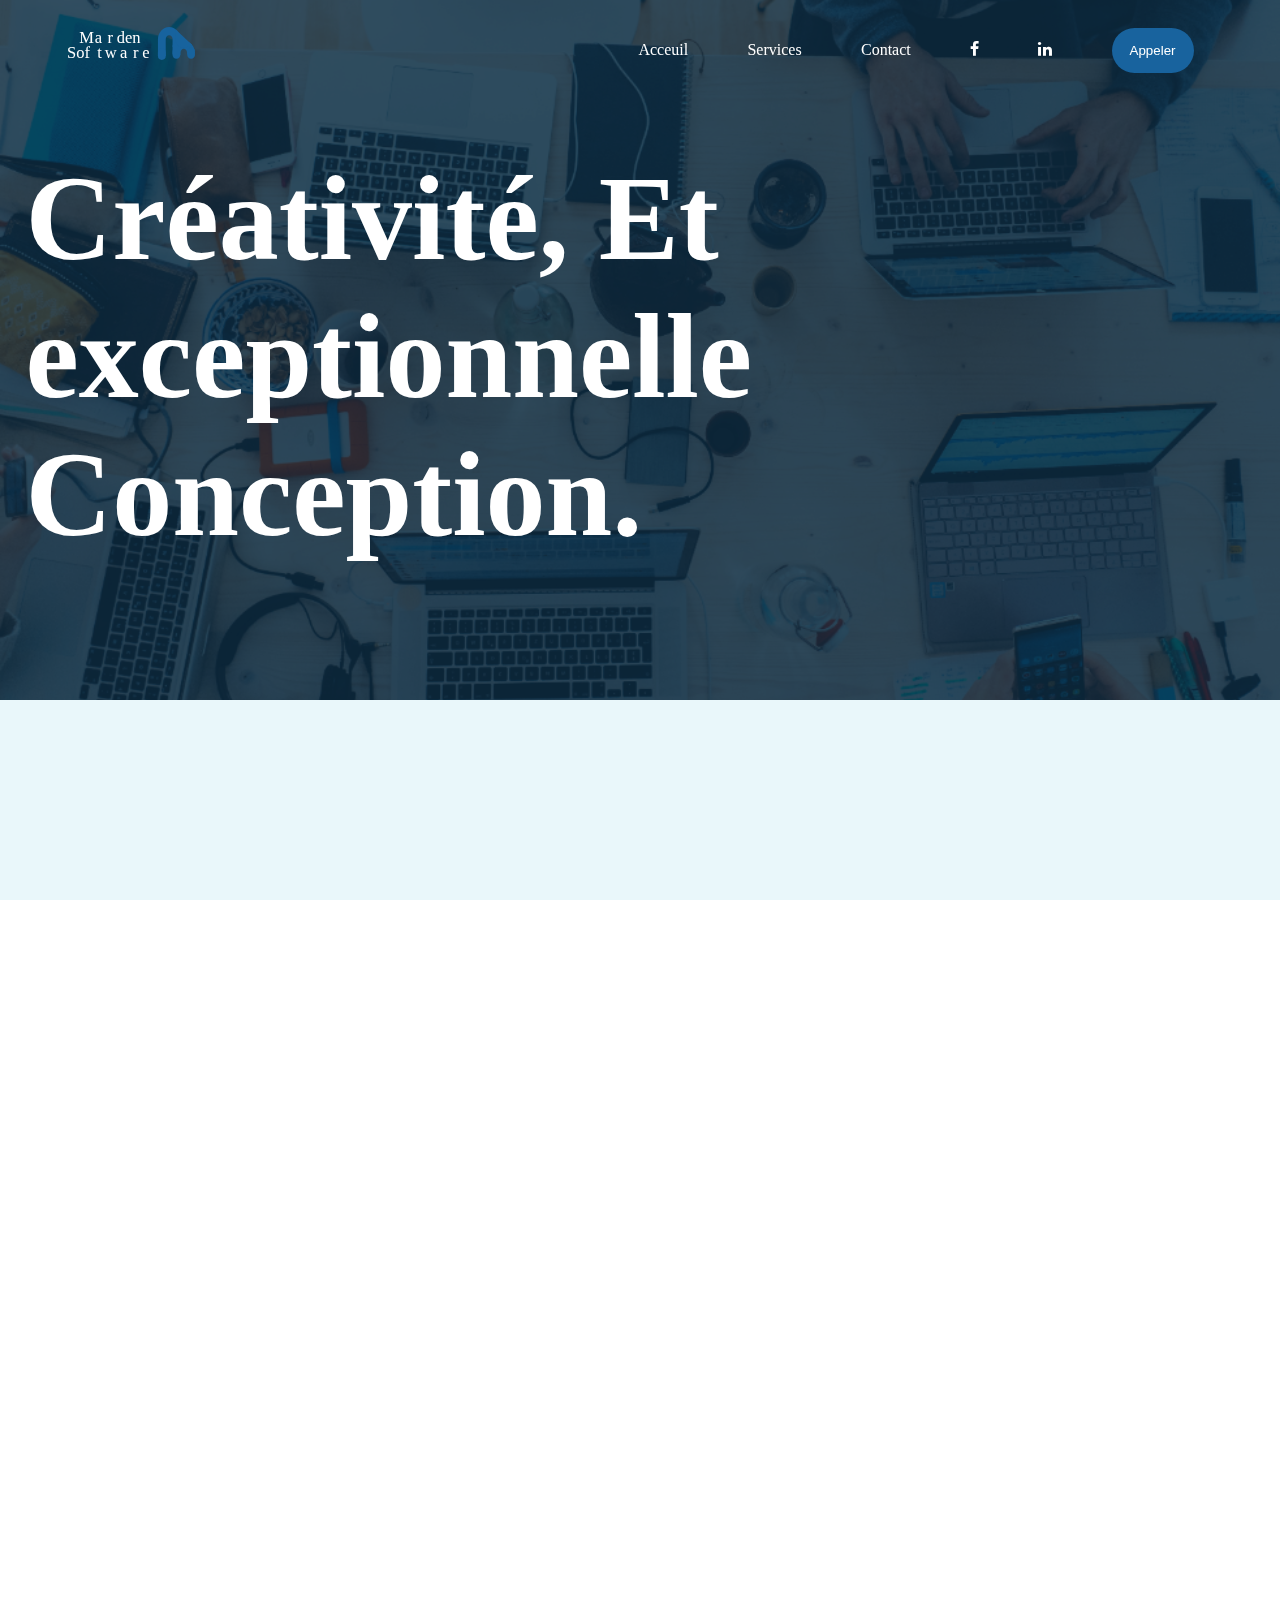
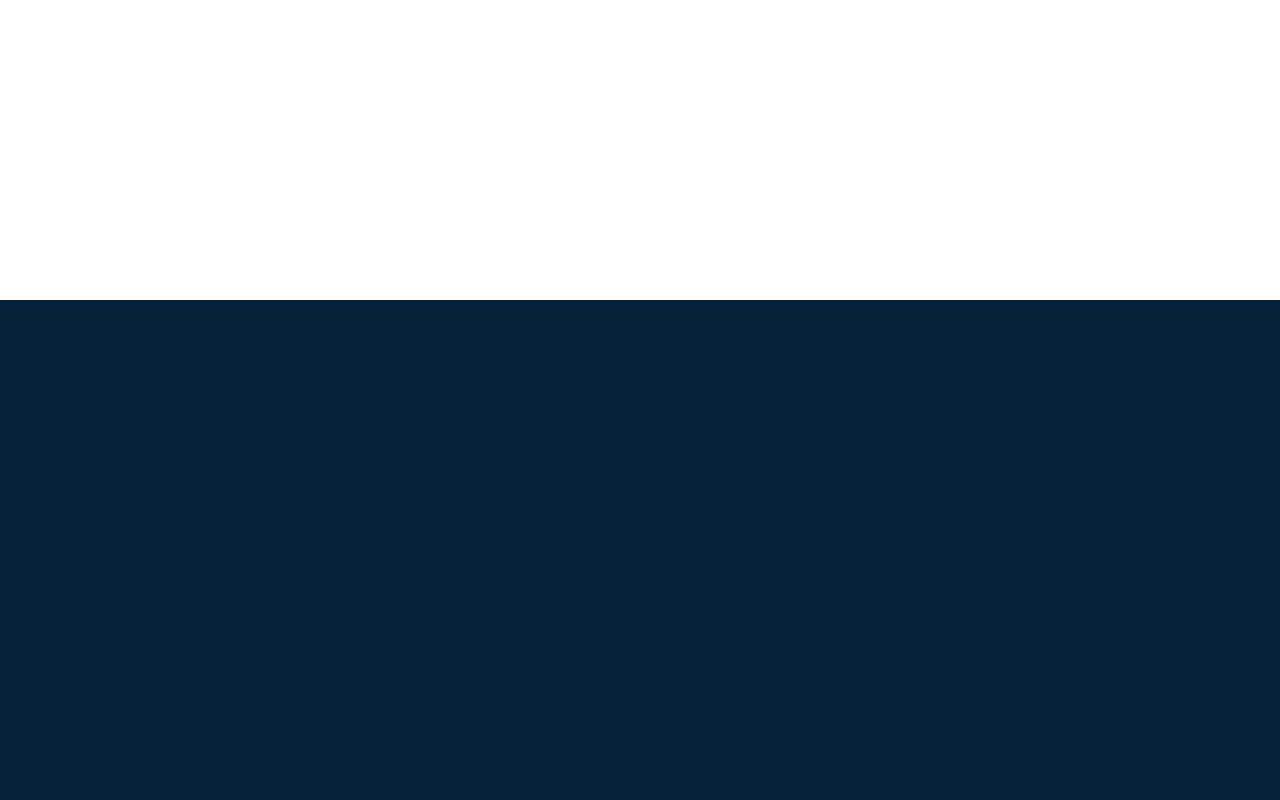
==== commit 8d38b6f0: "added" ====
--- a/indenex.html
+++ b/indenex.html
@@ -30,7 +30,7 @@
     <nav class="navi1">
        <img src="images/back.png" alt="">
        <div class="text1 cool">
-           Créativité
+           Créativité,
            Et exceptionnelle
            Conception.</div>
        
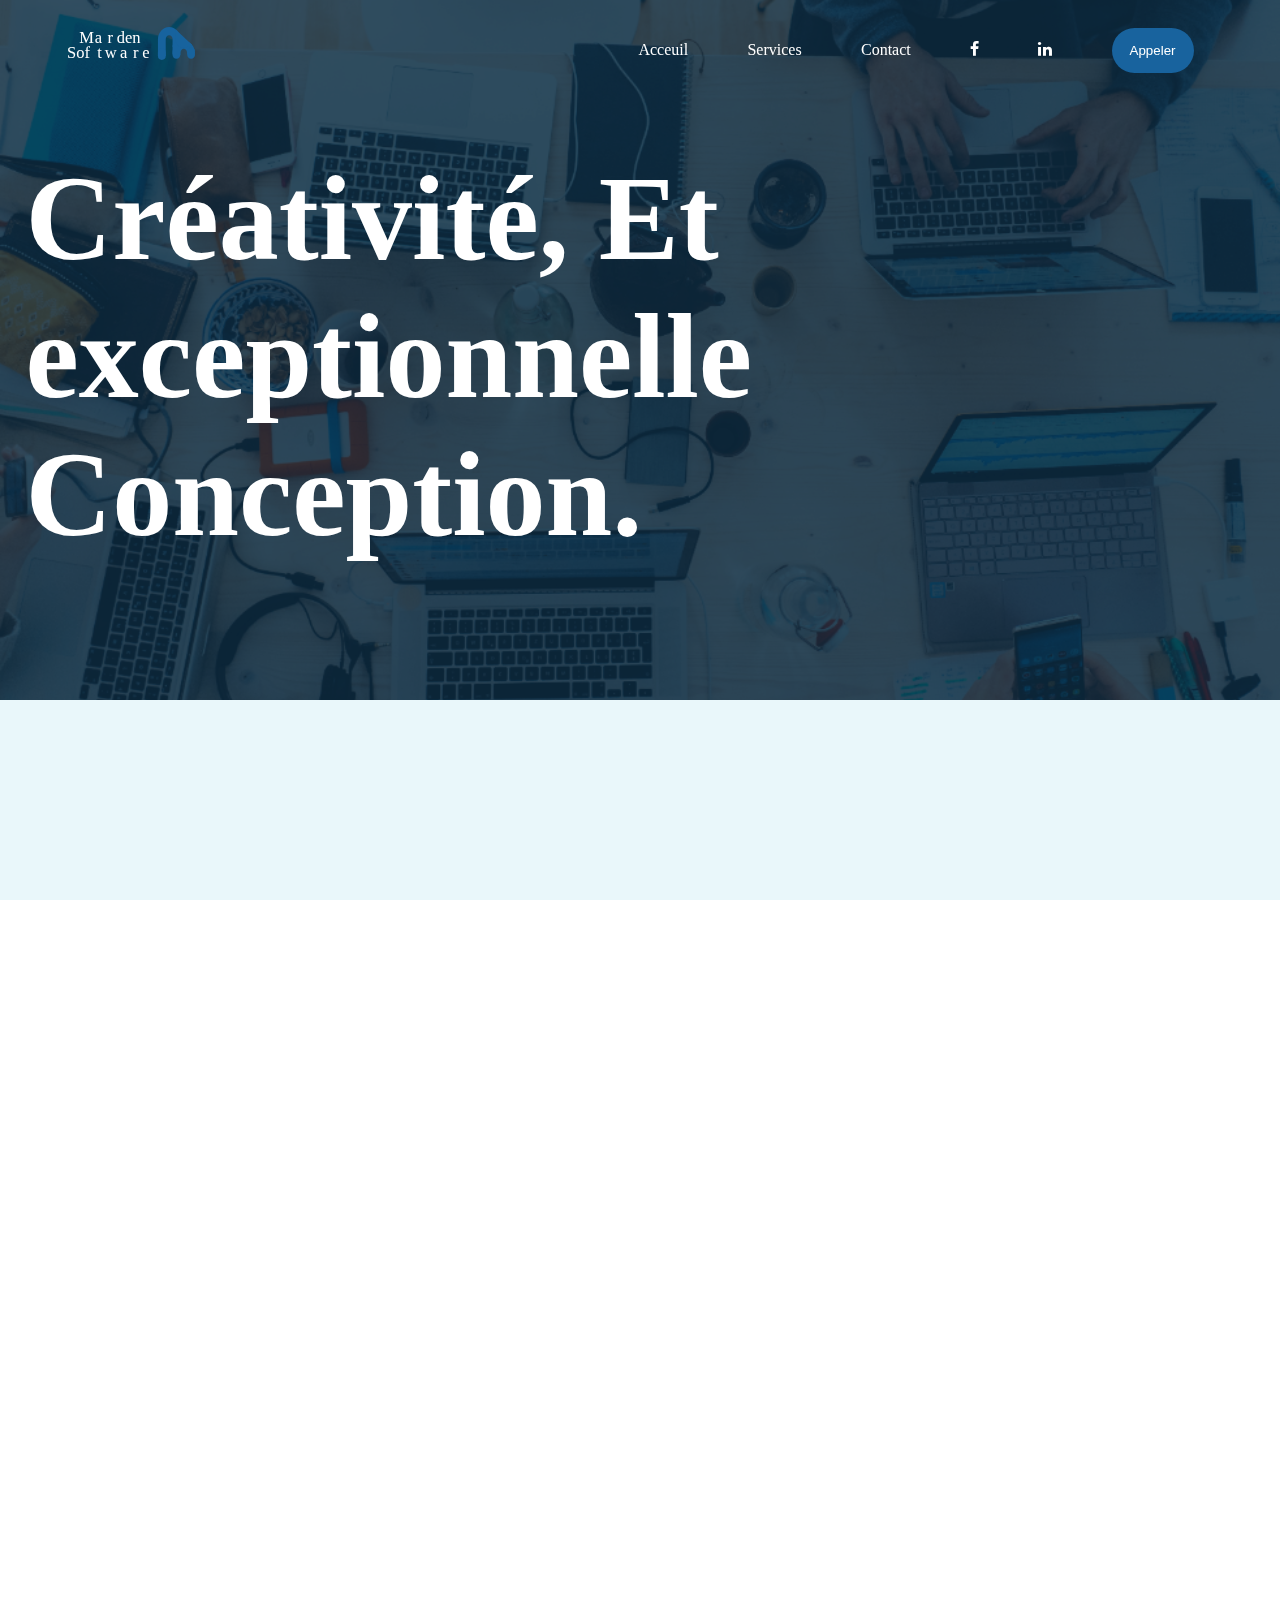
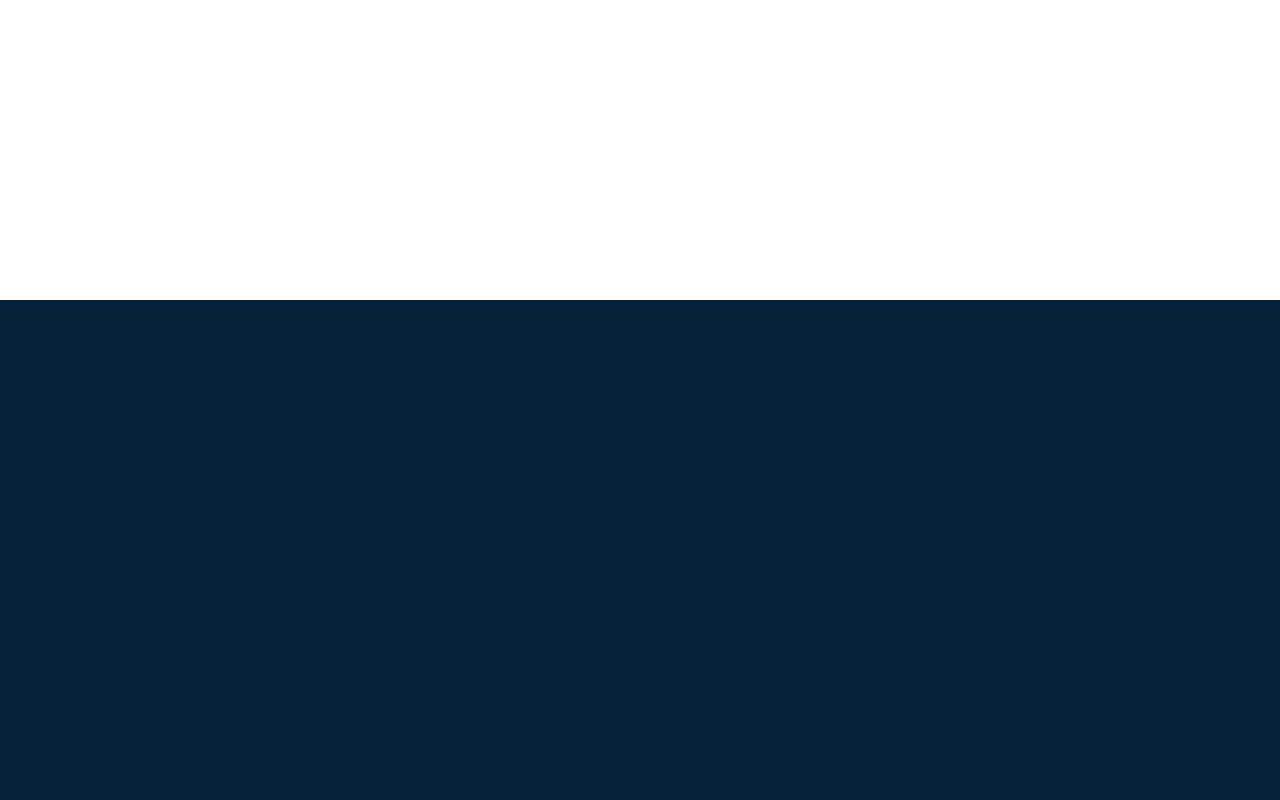
==== commit 5c82ec4b: "add text" ====
--- a/indenex.html
+++ b/indenex.html
@@ -20,7 +20,7 @@
                <li class=""><a class="" href="#service">Services</a></li>
                <li class=""><a class=""href="#contact">Contact</a></li>
                <li class=""><a class=""href="https://www.facebook.com/mardensoftware/"><i class="icon-facebook"></i></a></li>
-               <li class=""><a class=""href="https://www.linkedin.com"><i class="icon-linkedin"></i></a></li>
+               <li class=""><a class=""href="https://www.linkedin.com/mardensoftware"><i class="icon-linkedin"></i></a></li>
                <button type="button" class="btn" onclick="modal2()">Appeler</button>
            </ul>
           
@@ -41,7 +41,7 @@
 
         </div>
         <div class="mod2">
-            <div class="mod21"> Appelez le +243 975 937 998 Pour plus d'infos.</div>
+            <div class="mod21"> Appelez le +243 975 937998 Pour plus d'informations.</div>
            
               
         </div>
